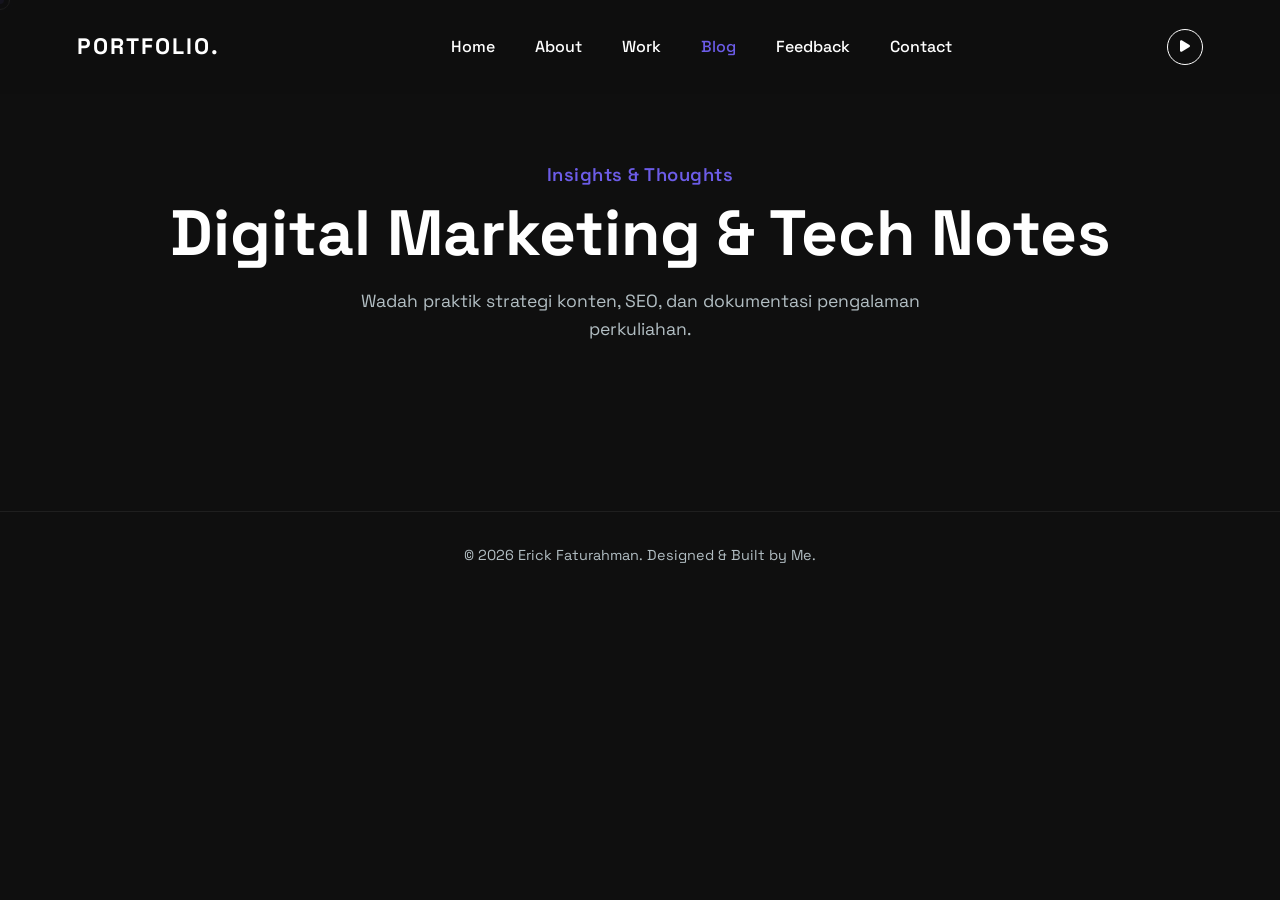
==== blog.html @ f40cd7dc "Add files via upload" ====
<!DOCTYPE html>
<html lang="id">
<head>
    <meta charset="UTF-8">
    <meta name="viewport" content="width=device-width, initial-scale=1.0">
    
    <!-- SEO & Digital Marketing Meta Tags -->
    <meta name="description" content="Catatan, opini, dan studi kasus digital marketing, UI/UX, serta web development oleh Erick Faturahman.">
    <meta name="keywords" content="Digital Marketing, UI UX, Web Development, SEO, Content Strategy, Erick Faturahman">
    <meta property="og:title" content="Blog & Insights - Erick Faturahman">
    <meta property="og:description" content="Eksplorasi strategi pemasaran digital, teknologi web, dan perancangan produk digital.">
    <meta property="og:image" content="erik.jpeg">
    <meta property="og:url" content="https://www.erickfaturahman.tech/blog.html">
    
    <title>Blog & Insights - Erick Faturahman</title>
    <link rel="stylesheet" href="style.css">
    <link href="https://fonts.googleapis.com/css2?family=Space+Grotesk:wght@300;400;500;600;700&display=swap" rel="stylesheet">
    <link rel="stylesheet" href="https://cdnjs.cloudflare.com/ajax/libs/font-awesome/6.0.0/css/all.min.css">

    <!-- CSS Isolasi Tombol Aksi & Modal PIN -->
    <style>
        .blog-card-bottom {
            display: flex;
            align-items: center;
            justify-content: space-between;
            border-top: 1px solid rgba(255, 255, 255, 0.08);
            padding-top: 1rem;
            margin-top: auto;
            width: 100%;
        }

        .blog-card-date {
            font-size: 0.82rem;
            color: var(--light-grey);
            line-height: 1;
        }

        .blog-actions-wrap {
            display: flex;
            align-items: center;
            gap: 0.5rem;
        }

        .service-card .blog-actions-wrap .card-comment-btn,
        .service-card .blog-actions-wrap .card-share-btn,
        .service-card .blog-actions-wrap .card-edit-btn,
        .service-card .blog-actions-wrap .card-delete-btn {
            all: unset;
            box-sizing: border-box;
            display: inline-flex;
            align-items: center;
            justify-content: center;
            background: rgba(255, 255, 255, 0.04);
            border: 1px solid rgba(255, 255, 255, 0.1);
            color: var(--light-grey);
            cursor: pointer;
            transition: all 0.25s ease;
            user-select: none;
        }

        .service-card .blog-actions-wrap .card-comment-btn {
            height: 32px;
            padding: 0 0.75rem;
            border-radius: 20px;
            gap: 0.4rem;
            font-size: 0.8rem;
            font-weight: 500;
        }

        .service-card .blog-actions-wrap .card-comment-btn i {
            font-size: 0.85rem !important;
            color: var(--accent-color) !important;
            margin-bottom: 0 !important;
            line-height: 1 !important;
        }

        .service-card .blog-actions-wrap .card-share-btn,
        .service-card .blog-actions-wrap .card-edit-btn,
        .service-card .blog-actions-wrap .card-delete-btn {
            width: 32px;
            height: 32px;
            border-radius: 50%;
        }

        .service-card .blog-actions-wrap .card-share-btn i,
        .service-card .blog-actions-wrap .card-edit-btn i,
        .service-card .blog-actions-wrap .card-delete-btn i {
            font-size: 0.8rem !important;
            margin-bottom: 0 !important;
            line-height: 1 !important;
        }

        .service-card .blog-actions-wrap .card-edit-btn:hover {
            background: #f1c40f;
            border-color: #f1c40f;
            color: #000;
            transform: translateY(-2px);
        }

        .service-card .blog-actions-wrap .card-delete-btn:hover {
            background: #ff4757;
            border-color: #ff4757;
            color: #fff;
            transform: translateY(-2px);
        }

        .service-card .blog-actions-wrap .card-comment-btn:hover,
        .service-card .blog-actions-wrap .card-share-btn:hover {
            background: var(--accent-color);
            border-color: var(--accent-color);
            color: #ffffff;
            transform: translateY(-2px);
        }

        .service-card .blog-actions-wrap .card-comment-btn:hover i,
        .service-card .blog-actions-wrap .card-share-btn:hover i {
            color: #ffffff !important;
        }

        /* Modal PIN */
        .pin-modal-content {
            max-width: 400px;
            text-align: center;
            background: #161616;
            border: 1px solid rgba(108, 92, 231, 0.4);
            border-radius: 18px;
            padding: 2.2rem 2rem;
            box-shadow: 0 20px 40px rgba(0, 0, 0, 0.7);
        }

        .pin-input {
            width: 100%;
            padding: 0.85rem 1rem;
            text-align: center;
            font-size: 1.25rem;
            letter-spacing: 6px;
            background: rgba(255, 255, 255, 0.05);
            border: 1px solid rgba(255, 255, 255, 0.15);
            border-radius: 12px;
            color: var(--text-color);
            margin: 1.2rem 0;
            outline: none;
            transition: all 0.3s ease;
        }

        .pin-input:focus {
            border-color: var(--accent-color);
            box-shadow: 0 0 15px rgba(108, 92, 231, 0.3);
            background: rgba(255, 255, 255, 0.08);
        }

        .pin-error-msg {
            color: #ff4757;
            font-size: 0.85rem;
            margin-top: 0.5rem;
            display: none;
        }
    </style>
</head>
<body>
    <div class="cursor"></div>
    <div class="cursor2"></div>

    <!-- Navigasi -->
    <nav class="navbar">
        <div class="logo"><a href="index.html" style="text-decoration: none; color: var(--text-color);">PORTFOLIO.</a></div>
        <ul class="nav-links">
            <li><a href="index.html#home">Home</a></li>
            <li><a href="index.html#about">About</a></li>
            <li><a href="index.html#portfolio">Work</a></li>
            <li><a href="blog.html" style="color: var(--accent-color);">Blog</a></li>
            <li><a href="index.html#testimonials">Feedback</a></li>
            <li><a href="index.html#contact">Contact</a></li>
        </ul>
        
        <div class="music-control">
            <button id="music-btn" class="music-btn" aria-label="Toggle Music">
                <i class="fas fa-play"></i>
            </button>
            <audio id="bg-music" loop>
                <source src="musek.mp3" type="audio/mp3">
            </audio>
        </div>

        <div class="burger">
            <div class="line1"></div>
            <div class="line2"></div>
            <div class="line3"></div>
        </div>
    </nav>

    <!-- Header Section -->
    <section class="blog-hero" style="padding: 10rem 8% 2rem; text-align: center;">
        <div class="container">
            <p class="greeting" style="margin-bottom: 0.5rem;">Insights & Thoughts</p>
            <h1 class="headline" style="font-size: clamp(2.5rem, 5vw, 4rem); margin-bottom: 1rem;">Digital Marketing & Tech Notes</h1>
            <p class="sub-headline" style="margin: 0 auto; max-width: 600px;">Wadah praktik strategi konten, SEO, dan dokumentasi pengalaman perkuliahan.</p>
        </div>
    </section>

    <!-- Blog Posts Grid -->
    <section class="blog-section" style="padding: 2.5rem 8% 6rem;">
        <div class="container">
            <div class="gallery" id="blog-grid" style="grid-template-columns: repeat(auto-fit, minmax(320px, 1fr));">
                <!-- Artikel dimuat via Firebase di sini -->
            </div>

            <!-- Panel Aksi Tersembunyi (Hanya muncul saat status admin aktif) -->
            <div id="admin-actions-container" style="display: none; margin-top: 4.5rem; text-align: center;">
                <!-- Tombol aksi dimuat secara dinamis via JS -->
            </div>
        </div>
    </section>

    <!-- Modal PIN Verifikasi -->
    <div id="pin-modal" class="modal">
        <div class="modal-content pin-modal-content">
            <span class="close-modal" id="close-pin">&times;</span>
            <div style="width: 44px; height: 44px; border-radius: 50%; background: rgba(108, 92, 231, 0.15); display: inline-flex; align-items: center; justify-content: center; margin-bottom: 0.8rem;">
                <i class="fas fa-key" style="color: var(--accent-color); font-size: 1.1rem;"></i>
            </div>
            <h2 style="font-size: 1.3rem; color: var(--text-color); margin-bottom: 0.3rem;">Akses Pengelola</h2>
            <p style="color: var(--light-grey); font-size: 0.85rem;">Masukkan PIN untuk membuka kontrol penerbitan artikel.</p>
            
            <form id="pin-form">
                <input type="password" id="pin-input" class="pin-input" placeholder="••••" maxlength="12" required autofocus>
                <p id="pin-error" class="pin-error-msg">PIN salah. Coba lagi!</p>
                <button type="submit" class="btn-primary" style="width: 100%; cursor: pointer; padding: 0.75rem; font-size: 0.88rem;">Buka Akses</button>
            </form>
        </div>
    </div>

    <!-- Modal Form Tulis / Edit Artikel -->
    <div id="write-modal" class="modal">
        <div class="modal-content" style="max-width: 700px;">
            <span class="close-modal" id="close-write">&times;</span>
            <h2 id="modal-form-title" style="margin-bottom: 1.5rem; font-size: 1.8rem; color: var(--text-color);">Tulis Pengalaman / Tugas Baru</h2>
            
            <form id="post-form">
                <input type="hidden" id="edit-doc-id" value="">

                <div class="input-group">
                    <input type="text" id="post-title" required>
                    <label>Judul Artikel</label>
                </div>
                
                <div class="input-group">
                    <input type="text" id="post-category" placeholder=" " required>
                    <label>Kategori (Contoh: DIGITAL MARKETING / FIELD EXPERIENCES)</label>
                </div>

                <div class="input-group">
                    <input type="text" id="post-read" placeholder=" " value="4 min read" required>
                    <label>Estimasi Baca (Contoh: 3 min read)</label>
                </div>

                <div style="margin-bottom: 1.8rem; text-align: left;">
                    <label style="display: block; font-size: 0.85rem; color: var(--light-grey); margin-bottom: 0.5rem;">Upload Foto Pendukung (Biarkan kosong jika tidak ingin mengubah):</label>
                    <input type="file" id="post-image" accept="image/*" style="color: var(--light-grey); font-size: 0.9rem;">
                </div>

                <div class="input-group">
                    <textarea id="post-content" style="height: 180px;" required></textarea>
                    <label>Isi Cerita / Pengalaman / Laporan Tugas</label>
                </div>

                <button type="submit" id="post-submit-btn" class="btn-primary" style="width: 100%; cursor: pointer;">Terbitkan Artikel ke Cloud</button>
            </form>
        </div>
    </div>

    <!-- Modal Baca Artikel -->
    <div id="read-modal" class="modal">
        <div class="modal-content" style="max-width: 780px;">
            <span class="close-modal" id="close-read">&times;</span>
            <div style="display: flex; gap: 1rem; align-items: center; margin-bottom: 1rem; flex-wrap: wrap;">
                <span class="modal-tags" id="read-category" style="margin-bottom: 0;">KATEGORI</span>
                <span id="read-meta" style="font-size: 0.85rem; color: var(--light-grey);">Waktu</span>
            </div>
            <h1 id="read-title" style="font-size: clamp(1.8rem, 3.5vw, 2.3rem); line-height: 1.3; margin-bottom: 1.5rem; word-break: break-word;">Judul Artikel</h1>
            
            <div id="read-img-wrapper" style="width: 100%; max-height: 400px; overflow: hidden; border-radius: 12px; margin-bottom: 1.5rem; display: none;">
                <img id="read-image" src="" alt="Foto Artikel" style="width: 100%; height: 100%; object-fit: cover; display: block;">
            </div>

            <div class="modal-body" id="read-content" style="border-top: 1px solid rgba(255,255,255,0.1); padding-top: 1.5rem; white-space: pre-line; word-break: break-word; overflow-wrap: anywhere;">
                <!-- Konten teks artikel -->
            </div>

            <!-- Social Share Buttons -->
            <div style="margin-top: 3rem; padding-top: 1.5rem; border-top: 1px solid rgba(255,255,255,0.1); display: flex; align-items: center; justify-content: space-between; flex-wrap: wrap; gap: 1rem;">
                <span style="font-size: 0.95rem; font-weight: 600; color: var(--text-color);"><i class="fas fa-share-nodes" style="color: var(--accent-color); margin-right: 0.5rem;"></i> Bagikan Artikel:</span>
                <div style="display: flex; gap: 0.8rem;">
                    <button id="share-wa" class="skill-tag" style="background: none; text-decoration: none; display: inline-flex; align-items: center; gap: 0.4rem; color: #25D366; border-color: rgba(37, 211, 102, 0.4); cursor: pointer;">
                        <i class="fab fa-whatsapp"></i> WhatsApp
                    </button>
                    <button id="share-linkedin" class="skill-tag" style="background: none; text-decoration: none; display: inline-flex; align-items: center; gap: 0.4rem; color: #0A66C2; border-color: rgba(10, 102, 194, 0.4); cursor: pointer;">
                        <i class="fab fa-linkedin"></i> LinkedIn
                    </button>
                    <button id="share-twitter" class="skill-tag" style="background: none; text-decoration: none; display: inline-flex; align-items: center; gap: 0.4rem; color: #1DA1F2; border-color: rgba(29, 161, 242, 0.4); cursor: pointer;">
                        <i class="fab fa-x-twitter"></i> X
                    </button>
                </div>
            </div>

            <!-- Komentar Pembaca -->
            <div id="comments-section" style="margin-top: 3rem; padding-top: 2rem; border-top: 1px solid rgba(255,255,255,0.1);">
                <h3 style="font-size: 1.3rem; margin-bottom: 1.5rem; color: var(--text-color);">
                    <i class="fas fa-comments" style="color: var(--accent-color); margin-right: 0.5rem;"></i> Diskusi & Komentar
                </h3>

                <form id="comment-form" style="background: rgba(255,255,255,0.02); padding: 1.5rem; border-radius: 14px; border: 1px solid rgba(255,255,255,0.06); margin-bottom: 2rem;">
                    <div class="input-group" style="margin-bottom: 1.2rem;">
                        <input type="text" id="comment-author" required>
                        <label>Nama Anda</label>
                    </div>
                    <div class="input-group" style="margin-bottom: 1.2rem;">
                        <textarea id="comment-text" style="height: 70px;" required></textarea>
                        <label>Tulis tanggapan atau komentar...</label>
                    </div>
                    <button type="submit" class="btn-primary" style="padding: 0.6rem 1.8rem; font-size: 0.85rem; cursor: pointer;">Kirim Komentar</button>
                </form>

                <div id="comments-list" style="display: flex; flex-direction: column; gap: 1rem;">
                    <p style="color: var(--light-grey); font-size: 0.85rem;">Memuat tanggapan...</p>
                </div>
            </div>
        </div>
    </div>

    <footer>
        <p style="user-select: none; cursor: default;">&copy; 2026 Erick Faturahman. Designed & Built by Me.</p>
    </footer>

    <script src="script.js"></script>

    <!-- FIREBASE INLINE SCRIPT WITH EASTER EGG AUTH -->
    <script type="module">
        import { initializeApp } from "https://www.gstatic.com/firebasejs/10.12.0/firebase-app.js";
        import { getFirestore, collection, addDoc, doc, updateDoc, deleteDoc, getDocs, query, orderBy, onSnapshot } from "https://www.gstatic.com/firebasejs/10.12.0/firebase-firestore.js";

        // PIN RAHASIA ADMIN
        const ADMIN_PIN = "erick2026";
        let isAdminLoggedIn = false;
        let currentPostExistingImage = "";

        const firebaseConfig = {
            apiKey: "AIzaSyCz0jZPPYF1-Vqr4_9C84IM_xKAb1C9-Ww",
            authDomain: "erickporto.firebaseapp.com",
            projectId: "erickporto",
            storageBucket: "erickporto.firebasestorage.app",
            messagingSenderId: "727873946737",
            appId: "1:727873946737:web:1ccd7d64c1ebd2c3ae87d0",
            measurementId: "G-147H98JMNP"
        };

        const app = initializeApp(firebaseConfig);
        const db = getFirestore(app);
        const postsRef = collection(db, "posts");

        let activePostId = null;
        let unsubscribeComments = null;

        function getShareableUrl() {
            if (window.location.protocol === 'file:' || !window.location.origin || window.location.origin === "null") {
                return "https://www.erickfaturahman.tech/blog.html";
            }
            return window.location.origin + window.location.pathname;
        }

        // Render Tombol Admin di Bawah saat Sesi Terbuka
        function renderAdminFooterUI() {
            const container = document.getElementById("admin-actions-container");

            if (isAdminLoggedIn) {
                container.style.display = "block";
                container.innerHTML = `
                    <div style="padding: 1.2rem 1.8rem; background: rgba(255,255,255,0.02); border-radius: 16px; border: 1px dashed rgba(108,92,231,0.4); display: inline-flex; gap: 1rem; align-items: center; flex-wrap: wrap; justify-content: center;">
                        <span style="color: #2ed573; font-size: 0.85rem; font-weight: 600;"><i class="fas fa-check-circle"></i> Sesi Penulis Terbuka</span>
                        <button id="open-write-modal" class="btn-primary" style="font-size: 0.82rem; padding: 0.5rem 1.4rem; border-radius: 50px; cursor: pointer;">
                            <i class="fas fa-pen"></i> Tulis Cerita Baru
                        </button>
                        <button id="logout-admin" class="btn-secondary" style="font-size: 0.82rem; padding: 0.5rem 1.4rem; border-radius: 50px; cursor: pointer;">
                            Kunci Sesi
                        </button>
                    </div>
                `;

                document.getElementById("open-write-modal").onclick = () => openCreatePostModal();
                document.getElementById("logout-admin").onclick = () => {
                    isAdminLoggedIn = false;
                    renderAdminFooterUI();
                    fetchAndRenderPosts();
                };
            } else {
                container.style.display = "none";
                container.innerHTML = "";
            }
        }

        // Fetch & Render Semua Artikel
        async function fetchAndRenderPosts() {
            const grid = document.getElementById("blog-grid");
            if (!grid) return;

            grid.innerHTML = `<p style="color: var(--light-grey); text-align: center; grid-column: 1/-1;">Menghubungkan ke cloud database...</p>`;

            try {
                const q = query(postsRef, orderBy("timestamp", "desc"));
                const querySnapshot = await getDocs(q);

                grid.innerHTML = "";

                if (querySnapshot.empty) {
                    grid.innerHTML = `<p style="color: var(--light-grey); text-align: center; grid-column: 1/-1;">Belum ada artikel yang diterbitkan.</p>`;
                    return;
                }

                for (const docSnap of querySnapshot.docs) {
                    const post = docSnap.data();
                    const postId = docSnap.id;

                    const commentsSnap = await getDocs(collection(db, "posts", postId, "comments"));
                    const commentCount = commentsSnap.size;

                    const card = document.createElement("article");
                    card.className = "service-card";
                    card.style.cssText = "display: flex; flex-direction: column; justify-content: space-between; border-radius: 18px; padding: 2rem; cursor: pointer; overflow: hidden; word-break: break-word;";

                    const imgThumb = post.image ? `<div style="width: 100%; height: 180px; border-radius: 12px; overflow: hidden; margin-bottom: 1.5rem; position: relative; z-index: 1;"><img src="${post.image}" style="width: 100%; height: 100%; object-fit: cover; display: block;"></div>` : "";

                    // Tombol Edit dan Hapus hanya tampil jika admin aktif
                    const adminButtons = isAdminLoggedIn ? `
                        <button class="card-edit-btn" title="Edit Artikel" type="button">
                            <i class="fas fa-pen"></i>
                        </button>
                        <button class="card-delete-btn" title="Hapus Artikel" type="button">
                            <i class="fas fa-trash"></i>
                        </button>
                    ` : '';

                    card.innerHTML = `
                        <div class="card-main-content" style="width: 100%; overflow: hidden;">
                            ${imgThumb}
                            <div style="display: flex; justify-content: space-between; align-items: center; margin-bottom: 1rem; gap: 0.5rem; flex-wrap: wrap;">
                                <span class="modal-tags" style="margin-bottom: 0; font-size: 0.75rem; white-space: nowrap; overflow: hidden; text-overflow: ellipsis; max-width: 65%;">${post.category}</span>
                                <span style="font-size: 0.8rem; color: var(--light-grey); white-space: nowrap;">${post.readTime}</span>
                            </div>
                            <h2 style="font-size: 1.3rem; margin-bottom: 0.8rem; line-height: 1.4; word-break: break-word;">${post.title}</h2>
                            <p style="color: var(--light-grey); font-size: 0.9rem; line-height: 1.6; margin-bottom: 1.5rem; word-break: break-word; overflow-wrap: anywhere;">${post.content.substring(0, 110)}...</p>
                        </div>

                        <div class="blog-card-bottom">
                            <span class="blog-card-date">${post.date}</span>
                            
                            <div class="blog-actions-wrap">
                                <button class="card-comment-btn" type="button" title="Lihat Komentar">
                                    <i class="far fa-comment-dots"></i>
                                    <span>${commentCount}</span>
                                </button>
                                
                                <button class="card-share-btn" type="button" title="Salin Tautan Artikel">
                                    <i class="fas fa-link"></i>
                                </button>

                                ${adminButtons}
                            </div>
                        </div>
                    `;

                    card.querySelector(".card-main-content").addEventListener("click", () => openReadModal(post, postId, false));

                    card.querySelector(".card-comment-btn").addEventListener("click", (e) => {
                        e.stopPropagation();
                        openReadModal(post, postId, true);
                    });

                    card.querySelector(".card-share-btn").addEventListener("click", (e) => {
                        e.stopPropagation();
                        const fullUrl = getShareableUrl();
                        navigator.clipboard.writeText(fullUrl).then(() => {
                            if (typeof showToast === 'function') {
                                showToast('Tautan artikel berhasil disalin!', 'success');
                            } else {
                                alert('Tautan artikel berhasil disalin!');
                            }
                        }).catch(() => {
                            alert('Gagal menyalin tautan.');
                        });
                    });

                    if (isAdminLoggedIn) {
                        const editBtn = card.querySelector(".card-edit-btn");
                        const deleteBtn = card.querySelector(".card-delete-btn");

                        editBtn.addEventListener("click", (e) => {
                            e.stopPropagation();
                            openEditPostModal(post, postId);
                        });

                        deleteBtn.addEventListener("click", async (e) => {
                            e.stopPropagation();
                            if (confirm(`Yakin ingin menghapus artikel "${post.title}"? Dokumen akan terhapus permanen dari Firestore.`)) {
                                try {
                                    await deleteDoc(doc(db, "posts", postId));
                                    fetchAndRenderPosts();
                                } catch (err) {
                                    alert("Gagal menghapus: " + err.message);
                                }
                            }
                        });
                    }

                    grid.appendChild(card);
                }
            } catch (err) {
                console.error("Gagal memuat artikel dari Firebase:", err);
                grid.innerHTML = `<p style="color: #ff4757; text-align: center; grid-column: 1/-1;">Gagal terhubung ke database cloud.</p>`;
            }
        }

        // Buka Modal Edit
        function openEditPostModal(post, docId) {
            document.getElementById("modal-form-title").innerText = "Edit Artikel";
            document.getElementById("post-submit-btn").innerText = "Simpan Perubahan";
            document.getElementById("edit-doc-id").value = docId;
            document.getElementById("post-title").value = post.title;
            document.getElementById("post-category").value = post.category;
            document.getElementById("post-read").value = post.readTime;
            document.getElementById("post-content").value = post.content;
            document.getElementById("post-image").value = "";
            currentPostExistingImage = post.image || "";

            document.querySelectorAll("#write-modal .input-group input, #write-modal .input-group textarea").forEach(input => {
                if (input.value !== "") input.classList.add("has-content");
            });

            writeModal.style.display = "block";
            setTimeout(() => writeModal.classList.add("show"), 10);
            document.body.style.overflow = "hidden";
        }

        // Buka Modal Buat Baru
        function openCreatePostModal() {
            document.getElementById("modal-form-title").innerText = "Tulis Pengalaman / Tugas Baru";
            document.getElementById("post-submit-btn").innerText = "Terbitkan Artikel ke Cloud";
            document.getElementById("edit-doc-id").value = "";
            postForm.reset();
            currentPostExistingImage = "";

            document.querySelectorAll("#write-modal .input-group input, #write-modal .input-group textarea").forEach(input => {
                input.classList.remove("has-content");
            });

            document.getElementById("post-read").value = "4 min read";

            writeModal.style.display = "block";
            setTimeout(() => writeModal.classList.add("show"), 10);
            document.body.style.overflow = "hidden";
        }

        // Buka Modal Baca
        function openReadModal(post, postId, scrollToComments = false) {
            activePostId = postId;
            document.getElementById("read-title").innerText = post.title;
            document.getElementById("read-category").innerText = post.category;
            document.getElementById("read-meta").innerText = `${post.date} • ${post.readTime}`;
            document.getElementById("read-content").innerText = post.content;

            const imgWrap = document.getElementById("read-img-wrapper");
            const imgTag = document.getElementById("read-image");
            if (post.image) {
                imgTag.src = post.image;
                imgWrap.style.display = "block";
            } else {
                imgWrap.style.display = "none";
            }

            const shareUrl = getShareableUrl();
            const shareTitle = `Baca artikel "${post.title}" oleh Erick Faturahman`;

            document.getElementById("share-wa").onclick = () => {
                window.open(`https://api.whatsapp.com/send?text=${encodeURIComponent(shareTitle + " " + shareUrl)}`, '_blank');
            };

            document.getElementById("share-linkedin").onclick = () => {
                window.open(`https://www.linkedin.com/sharing/share-offsite/?url=${encodeURIComponent(shareUrl)}`, '_blank');
            };

            document.getElementById("share-twitter").onclick = () => {
                window.open(`https://twitter.com/intent/tweet?text=${encodeURIComponent(shareTitle)}&url=${encodeURIComponent(shareUrl)}`, '_blank');
            };

            if (unsubscribeComments) unsubscribeComments();

            const commentsRef = collection(db, "posts", postId, "comments");
            const qComments = query(commentsRef, orderBy("timestamp", "asc"));

            unsubscribeComments = onSnapshot(qComments, (snapshot) => {
                const list = document.getElementById("comments-list");
                list.innerHTML = "";

                if (snapshot.empty) {
                    list.innerHTML = `<p style="color: var(--light-grey); font-size: 0.85rem; font-style: italic;">Belum ada tanggapan. Jadilah yang pertama berkomentar!</p>`;
                    return;
                }

                snapshot.forEach((doc) => {
                    const c = doc.data();
                    const item = document.createElement("div");
                    item.style.cssText = "background: rgba(255,255,255,0.03); border: 1px solid rgba(255,255,255,0.06); padding: 1rem 1.2rem; border-radius: 12px;";
                    item.innerHTML = `
                        <div style="display: flex; justify-content: space-between; align-items: center; margin-bottom: 0.4rem;">
                            <span style="font-weight: 600; font-size: 0.9rem; color: var(--text-color);"><i class="fas fa-circle-user" style="color: var(--accent-color); margin-right: 0.4rem;"></i> ${c.author}</span>
                            <span style="font-size: 0.75rem; color: var(--light-grey);">${c.timeString}</span>
                        </div>
                        <p style="color: var(--light-grey); font-size: 0.88rem; line-height: 1.5; word-break: break-word;">${c.text}</p>
                    `;
                    list.appendChild(item);
                });
            });

            const readModal = document.getElementById("read-modal");
            readModal.style.display = "block";
            setTimeout(() => {
                readModal.classList.add("show");
                if (scrollToComments) {
                    const commentSec = document.getElementById("comments-section");
                    if (commentSec) {
                        commentSec.scrollIntoView({ behavior: 'smooth' });
                    }
                }
            }, 50);
            document.body.style.overflow = "hidden";
        }

        // Komentar
        const commentForm = document.getElementById("comment-form");
        if (commentForm) {
            commentForm.addEventListener("submit", async function(e) {
                e.preventDefault();
                if (!activePostId) return;

                const authorInput = document.getElementById("comment-author");
                const textInput = document.getElementById("comment-text");
                const submitBtn = this.querySelector("button[type='submit']");

                submitBtn.disabled = true;
                submitBtn.innerText = "Mengirim...";

                const now = new Date();
                const timeString = `${now.getDate()} ${now.toLocaleString('id-ID', { month: 'short' })} ${now.getFullYear()}, ${now.getHours().toString().padStart(2, '0')}:${now.getMinutes().toString().padStart(2, '0')}`;

                try {
                    const commentsRef = collection(db, "posts", activePostId, "comments");
                    await addDoc(commentsRef, {
                        author: authorInput.value.trim(),
                        text: textInput.value.trim(),
                        timestamp: Date.now(),
                        timeString: timeString
                    });

                    textInput.value = "";
                    textInput.classList.remove("has-content");
                } catch (error) {
                    console.error("Gagal kirim komentar:", error);
                    alert("Gagal mengirim tanggapan.");
                } finally {
                    submitBtn.disabled = false;
                    submitBtn.innerText = "Kirim Komentar";
                }
            });
        }

        // Modal Controls & Easter Egg Triggers
        const pinModal = document.getElementById("pin-modal");
        const closePinBtn = document.getElementById("close-pin");
        const pinForm = document.getElementById("pin-form");
        const pinInput = document.getElementById("pin-input");
        const pinError = document.getElementById("pin-error");

        const writeModal = document.getElementById("write-modal");
        const closeWriteBtn = document.getElementById("close-write");
        const closeReadBtn = document.getElementById("close-read");
        const postForm = document.getElementById("post-form");

        function openPinModalHandler() {
            pinInput.value = "";
            pinError.style.display = "none";
            pinModal.style.display = "block";
            setTimeout(() => {
                pinModal.classList.add("show");
                pinInput.focus();
            }, 10);
            document.body.style.overflow = "hidden";
        }

        // Trigger Rahasia 1: Dobel-klik logo PORTFOLIO. di navbar
        const logoElement = document.querySelector(".navbar .logo");
        if (logoElement) {
            logoElement.addEventListener("dblclick", (e) => {
                e.preventDefault();
                openPinModalHandler();
            });
        }

        // Trigger Rahasia 2: Klik 3x cepat pada teks copyright footer
        const footerText = document.querySelector("footer p");
        let footerClicks = 0;
        let footerTimer = null;
        if (footerText) {
            footerText.addEventListener("click", () => {
                footerClicks++;
                clearTimeout(footerTimer);
                if (footerClicks >= 3) {
                    footerClicks = 0;
                    openPinModalHandler();
                } else {
                    footerTimer = setTimeout(() => { footerClicks = 0; }, 600);
                }
            });
        }

        // Validasi PIN Form
        if (pinForm) {
            pinForm.addEventListener("submit", (e) => {
                e.preventDefault();
                if (pinInput.value === ADMIN_PIN) {
                    isAdminLoggedIn = true;
                    closeModal(pinModal);
                    renderAdminFooterUI();
                    fetchAndRenderPosts();
                } else {
                    pinError.style.display = "block";
                    pinInput.value = "";
                    pinInput.focus();
                }
            });
        }

        function closeReaderModal() {
            if (unsubscribeComments) unsubscribeComments();
            closeModal(document.getElementById("read-modal"));
        }

        if (closePinBtn) closePinBtn.onclick = () => closeModal(pinModal);
        if (closeWriteBtn) closeWriteBtn.onclick = () => closeModal(writeModal);
        if (closeReadBtn) closeReadBtn.onclick = closeReaderModal;

        window.addEventListener("click", (e) => {
            if (e.target === pinModal) closeModal(pinModal);
            if (e.target === writeModal) closeModal(writeModal);
            if (e.target === document.getElementById("read-modal")) closeReaderModal();
        });

        function closeModal(targetModal) {
            if (!targetModal) return;
            targetModal.classList.remove("show");
            setTimeout(() => {
                targetModal.style.display = "none";
                document.body.style.overflow = "auto";
            }, 300);
        }

        function compressImage(file, maxWidth = 800, quality = 0.7) {
            return new Promise((resolve) => {
                const reader = new FileReader();
                reader.readAsDataURL(file);
                reader.onload = (event) => {
                    const img = new Image();
                    img.src = event.target.result;
                    img.onload = () => {
                        const canvas = document.createElement('canvas');
                        let width = img.width;
                        let height = img.height;

                        if (width > maxWidth) {
                            height = Math.round((height * maxWidth) / width);
                            width = maxWidth;
                        }

                        canvas.width = width;
                        canvas.height = height;
                        const ctx = canvas.getContext('2d');
                        ctx.drawImage(img, 0, 0, width, height);

                        resolve(canvas.toDataURL('image/jpeg', quality));
                    };
                };
            });
        }

        // Submit Form (Tambah / Edit)
        if (postForm) {
            postForm.addEventListener("submit", async function(e) {
                e.preventDefault();

                if (!isAdminLoggedIn) {
                    alert("Aksi ditolak! Silakan verifikasi PIN Admin.");
                    return;
                }

                const submitBtn = document.getElementById("post-submit-btn");
                const originalBtnText = submitBtn.innerText;
                submitBtn.innerText = "Menyimpan ke Cloud...";
                submitBtn.disabled = true;

                const editDocId = document.getElementById("edit-doc-id").value;
                const title = document.getElementById("post-title").value;
                const category = document.getElementById("post-category").value.toUpperCase();
                const readTime = document.getElementById("post-read").value;
                const content = document.getElementById("post-content").value;
                const fileInput = document.getElementById("post-image");

                try {
                    let base64Img = currentPostExistingImage;
                    if (fileInput.files && fileInput.files[0]) {
                        base64Img = await compressImage(fileInput.files[0]);
                    }

                    if (editDocId) {
                        await updateDoc(doc(db, "posts", editDocId), {
                            title: title,
                            category: category,
                            readTime: readTime,
                            content: content,
                            image: base64Img
                        });
                    } else {
                        const now = new Date();
                        const monthNames = ["Januari", "Februari", "Maret", "April", "Mei", "Juni", "Juli", "Agustus", "September", "Oktober", "November", "Desember"];
                        const dateStr = `${monthNames[now.getMonth()]} ${now.getFullYear()}`;

                        await addDoc(postsRef, {
                            title: title,
                            category: category,
                            readTime: readTime,
                            date: dateStr,
                            content: content,
                            image: base64Img,
                            timestamp: Date.now()
                        });
                    }

                    postForm.reset();
                    closeModal(writeModal);
                    fetchAndRenderPosts();
                } catch (error) {
                    console.error("Gagal simpan ke Firestore:", error);
                    alert("Gagal memproses artikel: " + error.message);
                } finally {
                    submitBtn.innerText = originalBtnText;
                    submitBtn.disabled = false;
                }
            });
        }

        renderAdminFooterUI();
        fetchAndRenderPosts();
    </script>
</body>
</html>
---- style.css ----
/* Reset & Basic Styles */
* {
    margin: 0;
    padding: 0;
    box-sizing: border-box;
    font-family: 'Space Grotesk', sans-serif;
}

:root {
    --bg-color: #0f0f0f;
    --text-color: #ffffff;
    --accent-color: #6c5ce7;
    --secondary-accent: #00cec9;
    --grey: #2d3436;
    --light-grey: #b2bec3;
}

body {
    background-color: var(--bg-color);
    color: var(--text-color);
    overflow-x: hidden;
    line-height: 1.6;
}

/* Custom Scrollbar */
::-webkit-scrollbar {
    width: 8px;
}
::-webkit-scrollbar-track {
    background: var(--bg-color);
}
::-webkit-scrollbar-thumb {
    background: var(--accent-color);
    border-radius: 4px;
}

/* Custom Cursor */
.cursor {
    width: 20px;
    height: 20px;
    border: 1px solid var(--text-color);
    border-radius: 50%;
    position: fixed;
    pointer-events: none;
    z-index: 999;
    transition: all 0.1s ease;
    transform: translate(-50%, -50%);
}

.cursor2 {
    width: 8px;
    height: 8px;
    background-color: var(--accent-color);
    border-radius: 50%;
    position: fixed;
    pointer-events: none;
    z-index: 999;
    transition: all 0.15s ease;
    transform: translate(-50%, -50%);
}

/* Navbar */
.navbar {
    display: flex;
    justify-content: space-between;
    align-items: center;
    padding: 1.8rem 6%;
    position: fixed;
    top: 0;
    left: 0;
    width: 100%;
    background: rgba(15, 15, 15, 0.9);
    backdrop-filter: blur(12px);
    -webkit-backdrop-filter: blur(12px);
    z-index: 1000;
}

.logo {
    font-size: 1.4rem;
    font-weight: 700;
    letter-spacing: 2px;
}

.nav-links {
    display: flex;
    list-style: none;
}

.nav-links li {
    margin-left: 2.5rem;
}

/* Music Button */
.music-control {
    margin-left: 1.5rem;
    display: flex;
    align-items: center;
}

.music-btn {
    background: transparent;
    border: 1px solid var(--text-color);
    color: var(--text-color);
    width: 36px;
    height: 36px;
    border-radius: 50%;
    cursor: pointer;
    display: flex;
    align-items: center;
    justify-content: center;
    transition: all 0.3s ease;
}

.music-btn:hover {
    background: var(--accent-color);
    border-color: var(--accent-color);
    transform: scale(1.08);
}

.nav-links a {
    text-decoration: none;
    color: var(--text-color);
    font-weight: 500;
    position: relative;
    transition: color 0.3s;
}

.nav-links a::after {
    content: '';
    position: absolute;
    width: 0;
    height: 2px;
    bottom: -5px;
    left: 0;
    background-color: var(--accent-color);
    transition: width 0.3s;
}

.nav-links a:hover::after {
    width: 100%;
}

/* Burger Menu */
.burger {
    display: none;
    cursor: pointer;
}

.burger div {
    width: 25px;
    height: 2.5px;
    background-color: var(--text-color);
    margin: 5px;
    transition: all 0.3s ease;
}

/* Hero Section */
.hero {
    min-height: 100vh;
    display: flex;
    align-items: center;
    justify-content: space-between;
    padding: 7rem 8% 4rem;
    position: relative;
    overflow: hidden;
}

.hero-content {
    z-index: 2;
    max-width: 650px;
}

.greeting {
    font-size: 1.15rem;
    color: var(--accent-color);
    margin-bottom: 0.8rem;
    font-weight: 600;
    letter-spacing: 0.5px;
}

.headline {
    font-size: clamp(2.6rem, 5.5vw, 4.8rem);
    line-height: 1.15;
    margin-bottom: 1.8rem;
    word-break: break-word;
}

.outline-text {
    -webkit-text-stroke: 1.5px var(--text-color);
    color: transparent;
}

.highlight {
    color: var(--accent-color);
}

.sub-headline {
    font-size: 1.1rem;
    color: var(--light-grey);
    margin-bottom: 2.5rem;
    max-width: 520px;
}

.hero-buttons {
    display: flex;
    flex-wrap: wrap;
    gap: 1.2rem;
}

.btn-primary, .btn-secondary {
    padding: 0.9rem 2.2rem;
    font-size: 0.95rem;
    text-decoration: none;
    font-weight: 600;
    border-radius: 50px;
    transition: all 0.3s ease;
    display: inline-flex;
    align-items: center;
    justify-content: center;
    gap: 0.5rem;
    border: 2px solid var(--text-color);
}

.btn-primary {
    background-color: var(--text-color);
    color: var(--bg-color);
}

.btn-secondary {
    background-color: transparent;
    color: var(--text-color);
}

.btn-secondary:hover {
    background-color: rgba(255, 255, 255, 0.1);
    transform: translateY(-3px);
}

.btn-primary:hover {
    background-color: var(--accent-color);
    border-color: var(--accent-color);
    color: var(--text-color);
    transform: translateY(-3px);
}

.hero-visual {
    position: relative;
    width: 380px;
    height: 380px;
    display: flex;
    justify-content: center;
    align-items: center;
    flex-shrink: 0;
}

.circle {
    position: absolute;
    width: 100%;
    height: 100%;
    background: linear-gradient(45deg, var(--accent-color), var(--secondary-accent));
    border-radius: 50%;
    filter: blur(65px);
    opacity: 0.5;
    animation: float 6s ease-in-out infinite;
    z-index: 1;
}

.image-wrapper {
    width: 320px;
    height: 320px;
    border-radius: 30% 70% 70% 30% / 30% 30% 70% 70%;
    overflow: hidden;
    position: relative;
    border: 1px solid rgba(255, 255, 255, 0.15);
    animation: morph 8s ease-in-out infinite;
    box-shadow: 0 15px 35px rgba(0, 0, 0, 0.4);
    z-index: 2;
}

.profile-img {
    width: 100%;
    height: 100%;
    object-fit: cover;
    transition: transform 0.5s ease;
}

.image-wrapper:hover .profile-img {
    transform: scale(1.08);
}

@keyframes morph {
    0% { border-radius: 60% 40% 30% 70%/60% 30% 70% 40%; }
    50% { border-radius: 30% 60% 70% 40%/50% 60% 30% 60%; }
    100% { border-radius: 60% 40% 30% 70%/60% 30% 70% 40%; }
}

@keyframes float {
    0% { transform: translateY(0px) scale(1); }
    50% { transform: translateY(-15px) scale(1.05); }
    100% { transform: translateY(0px) scale(1); }
}

@keyframes spin {
    0% { transform: rotate(0deg); }
    100% { transform: rotate(360deg); }
}

/* Marquee Section */
.marquee-container {
    background: var(--accent-color);
    color: var(--text-color);
    padding: 0.9rem 0;
    overflow: hidden;
    white-space: nowrap;
    position: relative;
    transform: rotate(-1.5deg) scale(1.02);
    margin: 3.5rem 0;
    border-top: 1px solid rgba(255, 255, 255, 0.2);
    border-bottom: 1px solid rgba(255, 255, 255, 0.2);
}

.marquee-content {
    display: inline-block;
    animation: marquee 22s linear infinite;
    font-weight: 700;
    font-size: 1.25rem;
    letter-spacing: 2px;
}

.marquee-content span {
    margin: 0 1.5rem;
}

.dot {
    color: var(--bg-color);
}

@keyframes marquee {
    0% { transform: translateX(0); }
    100% { transform: translateX(-50%); }
}

/* Shared Section Layout */
.container {
    max-width: 1200px;
    margin: 0 auto;
    width: 100%;
}

.section-title h2 {
    font-size: clamp(2.2rem, 4vw, 3rem);
    margin-bottom: 0.8rem;
}

.section-title .line {
    width: 50px;
    height: 4px;
    background-color: var(--accent-color);
    margin-bottom: 2.5rem;
    border-radius: 2px;
}

/* Services Section */
.services {
    padding: 6rem 8%;
    background-color: var(--bg-color);
}

.services-grid {
    display: grid;
    grid-template-columns: repeat(auto-fit, minmax(280px, 1fr));
    gap: 2rem;
}

.service-card {
    background: rgba(45, 52, 54, 0.35);
    padding: 2.5rem 1.8rem;
    border-radius: 18px;
    border: 1px solid rgba(255, 255, 255, 0.06);
    transition: all 0.35s ease;
}

.service-card:hover {
    transform: translateY(-8px);
    border-color: var(--accent-color);
    box-shadow: 0 12px 25px -10px rgba(108, 92, 231, 0.25);
}

.service-card i {
    font-size: 2.2rem;
    color: var(--accent-color);
    margin-bottom: 1.2rem;
}

.service-card h3 {
    font-size: 1.35rem;
    margin-bottom: 0.8rem;
}

.service-card p {
    color: var(--light-grey);
    font-size: 0.95rem;
    line-height: 1.6;
}

/* About Section */
.about {
    padding: 6rem 8%;
    background-color: #141414;
}

.about-content {
    display: grid;
    grid-template-columns: 1.5fr 1fr;
    gap: 3.5rem;
}

.about-text p {
    font-size: 1.05rem;
    color: var(--light-grey);
    margin-bottom: 2rem;
    line-height: 1.8;
}

.skills {
    display: flex;
    flex-wrap: wrap;
    gap: 0.8rem;
}

.skill-tag {
    padding: 0.45rem 1.3rem;
    border: 1px solid var(--grey);
    border-radius: 50px;
    font-size: 0.85rem;
    transition: all 0.3s;
}

.skill-tag:hover {
    border-color: var(--accent-color);
    color: var(--accent-color);
}

.stats {
    display: grid;
    grid-template-columns: 1fr;
    gap: 1.8rem;
}

.stat-item h3 {
    font-size: 2.8rem;
    color: var(--accent-color);
    line-height: 1;
    margin-bottom: 0.3rem;
}

.stat-item p {
    font-size: 0.9rem;
    color: var(--light-grey);
}

/* Portfolio Section */
.portfolio {
    padding: 6rem 8%;
}

.filter-buttons {
    margin-bottom: 2.5rem;
    display: flex;
    gap: 1.5rem;
    flex-wrap: wrap;
}

.filter-btn {
    background: none;
    border: none;
    color: var(--light-grey);
    font-size: 1rem;
    cursor: pointer;
    padding-bottom: 0.4rem;
    transition: color 0.3s;
    font-family: 'Space Grotesk', sans-serif;
}

.filter-btn.active, .filter-btn:hover {
    color: var(--text-color);
    border-bottom: 2px solid var(--accent-color);
}

.gallery {
    display: grid;
    grid-template-columns: repeat(auto-fit, minmax(320px, 1fr));
    gap: 2rem;
}

.gallery-item {
    position: relative;
    border-radius: 16px;
    overflow: hidden;
    height: 340px;
    cursor: pointer;
    background-color: #1a1a1a;
    border: 1px solid rgba(255, 255, 255, 0.05);
}

.image-placeholder {
    width: 100%;
    height: 100%;
    position: relative;
    overflow: hidden;
}

.gallery-img-overlay {
    width: 100%;
    height: 100%;
    object-fit: cover;
    object-position: center;
    position: absolute;
    top: 0;
    left: 0;
    transition: transform 0.5s ease;
    z-index: 1;
}

.gallery-item:hover .gallery-img-overlay {
    transform: scale(1.08);
}

.gradient-1 { background: linear-gradient(135deg, #667eea 0%, #764ba2 100%); }
.gradient-2 { background: linear-gradient(135deg, #2af598 0%, #009efd 100%); }
.gradient-3 { background: linear-gradient(135deg, #ff9a9e 0%, #fecfef 100%); }
.gradient-4 { background: linear-gradient(135deg, #4facfe 0%, #00f2fe 100%); }

.overlay {
    position: absolute;
    bottom: -100%;
    left: 0;
    width: 100%;
    padding: 1.8rem;
    background: linear-gradient(transparent, rgba(0, 0, 0, 0.95));
    transition: bottom 0.35s ease;
    z-index: 2;
}

.gallery-item:hover .overlay {
    bottom: 0;
}

.overlay h3 {
    font-size: 1.35rem;
    margin-bottom: 0.3rem;
}

.overlay p {
    color: var(--accent-color);
    font-size: 0.85rem;
}

/* Testimonials Section */
.testimonials {
    padding: 6rem 8%;
    background-color: #141414;
}

.testimonial-grid {
    display: grid;
    grid-template-columns: repeat(auto-fit, minmax(280px, 1fr));
    gap: 2rem;
}

.testimonial-card {
    background: #0f0f0f;
    padding: 2.2rem;
    border-radius: 16px;
    position: relative;
    border: 1px solid rgba(255, 255, 255, 0.05);
}

.testimonial-card p {
    font-size: 1rem;
    color: var(--light-grey);
}

.client-info h4 {
    color: var(--text-color);
    font-size: 1.05rem;
    margin-bottom: 0.2rem;
}

.client-info span {
    color: var(--accent-color);
    font-size: 0.85rem;
}

/* Contact Section */
.contact {
    padding: 6rem 8%;
    background-color: #141414;
}

.contact-wrapper {
    display: grid;
    grid-template-columns: 1fr 1.2fr;
    gap: 4rem;
    align-items: flex-start;
}

.contact-info h2 {
    font-size: clamp(2.5rem, 4vw, 3.2rem);
    margin-bottom: 1.2rem;
    line-height: 1.2;
}

.contact-info p {
    color: var(--light-grey);
    font-size: 1rem;
}

.contact-details {
    margin-top: 2.5rem;
}

.detail {
    display: flex;
    align-items: center;
    margin-bottom: 1.2rem;
    font-size: 1rem;
    word-break: break-all;
}

.detail i {
    color: var(--accent-color);
    margin-right: 1.2rem;
    font-size: 1.15rem;
}

.socials {
    margin-top: 2.5rem;
    display: flex;
    gap: 1.2rem;
}

.socials a {
    color: var(--text-color);
    font-size: 1.4rem;
    transition: color 0.3s, transform 0.3s;
}

.socials a:hover {
    color: var(--accent-color);
    transform: translateY(-3px);
}

.contact-form {
    background: #0f0f0f;
    padding: 2.5rem;
    border-radius: 20px;
    border: 1px solid #292929;
}

.input-group {
    position: relative;
    margin-bottom: 1.8rem;
}

.input-group input, .input-group textarea, .input-group select {
    width: 100%;
    padding: 10px 0;
    font-size: 0.95rem;
    color: var(--text-color);
    background: transparent;
    border: none;
    border-bottom: 1px solid #333;
    outline: none;
    transition: border-bottom-color 0.3s;
}

.input-group select {
    cursor: pointer;
    appearance: none;
}

.input-group select option {
    background-color: var(--bg-color);
    color: var(--text-color);
    padding: 10px;
}

.select-icon {
    position: absolute;
    right: 0;
    top: 12px;
    pointer-events: none;
    color: var(--light-grey);
    font-size: 0.85rem;
}

.input-group textarea {
    height: 90px;
    resize: none;
}

.input-group label {
    position: absolute;
    top: 10px;
    left: 0;
    color: var(--light-grey);
    pointer-events: none;
    transition: 0.3s ease all;
}

.input-group input:focus ~ label,
.input-group input:valid ~ label,
.input-group input.has-content ~ label,
.input-group textarea:focus ~ label,
.input-group textarea:valid ~ label,
.input-group textarea.has-content ~ label {
    top: -18px;
    font-size: 0.78rem;
    color: var(--accent-color);
}

.input-group input:focus, .input-group textarea:focus {
    border-bottom-color: var(--accent-color);
}

footer {
    padding: 2rem 5%;
    text-align: center;
    background-color: var(--bg-color);
    border-top: 1px solid #1f1f1f;
    color: var(--light-grey);
    font-size: 0.9rem;
}

/* Animations */
.fade-in-section {
    opacity: 0;
    transform: translateY(20px);
    transition: opacity 0.6s ease-out, transform 0.6s ease-out;
    will-change: opacity, visibility;
}

.fade-in-section.visible {
    opacity: 1;
    transform: none;
}

/* Modal Window Styles */
.modal {
    display: none; 
    position: fixed; 
    z-index: 2500; 
    left: 0;
    top: 0;
    width: 100%; 
    height: 100%; 
    overflow-y: auto; 
    background-color: rgba(0, 0, 0, 0.88); 
    backdrop-filter: blur(10px);
    -webkit-backdrop-filter: blur(10px);
    opacity: 0;
    transition: opacity 0.3s ease;
    padding: 2rem 1rem;
}

.modal.show {
    opacity: 1;
}

.modal-content {
    background-color: #1a1a1a;
    margin: 2rem auto;
    padding: 2.2rem;
    border: 1px solid rgba(108, 92, 231, 0.4);
    width: 100%;
    max-width: 780px;
    border-radius: 18px;
    position: relative;
    transform: translateY(-40px);
    transition: transform 0.3s ease;
    box-shadow: 0 20px 40px rgba(0, 0, 0, 0.6);
}

.modal.show .modal-content {
    transform: translateY(0);
}

.close-modal {
    color: var(--light-grey);
    position: absolute;
    top: 1.2rem;
    right: 1.5rem;
    font-size: 30px;
    font-weight: bold;
    cursor: pointer;
    z-index: 10;
    line-height: 1;
    transition: color 0.2s;
}

.close-modal:hover {
    color: var(--accent-color);
}

.modal-hero {
    width: 100%;
    height: 300px;
    border-radius: 12px;
    margin-bottom: 1.5rem;
    display: flex;
    align-items: center;
    justify-content: center;
    overflow: hidden;
    background-color: #0c0c0c;
}

.modal-hero.with-img {
    background-color: #000;
    border: 1px solid rgba(255, 255, 255, 0.08);
}

.modal-img-content {
    width: 100%;
    height: 100%;
    object-fit: contain;
    border-radius: 12px;
}

.modal-tags {
    color: var(--accent-color);
    font-weight: 600;
    margin-bottom: 1.2rem;
    display: inline-block;
    border: 1px solid var(--accent-color);
    padding: 0.2rem 0.9rem;
    border-radius: 50px;
    font-size: 0.85rem;
}

.modal-body h3 {
    margin-top: 1.5rem;
    margin-bottom: 0.4rem;
    font-size: 1.15rem;
    color: var(--text-color);
    border-left: 3px solid var(--accent-color);
    padding-left: 8px;
}

.modal-body p {
    color: var(--light-grey);
    line-height: 1.7;
    font-size: 0.95rem;
}

/* Custom Modern Toast Notification */
.toast-container {
    position: fixed;
    bottom: 2rem;
    right: 2rem;
    display: flex;
    flex-direction: column;
    gap: 0.8rem;
    z-index: 3000;
}

.toast {
    display: flex;
    align-items: center;
    gap: 0.8rem;
    background: rgba(26, 26, 26, 0.95);
    border: 1px solid var(--accent-color);
    padding: 0.9rem 1.3rem;
    border-radius: 12px;
    backdrop-filter: blur(10px);
    box-shadow: 0 10px 30px rgba(0, 0, 0, 0.5);
    color: var(--text-color);
    font-size: 0.9rem;
    transform: translateX(120%);
    opacity: 0;
    transition: all 0.4s cubic-bezier(0.68, -0.55, 0.265, 1.55);
}

.toast.show {
    transform: translateX(0);
    opacity: 1;
}

.toast i { font-size: 1.2rem; }
.toast.success i { color: #2ed573; }
.toast.error { border-color: #ff4757; }
.toast.error i { color: #ff4757; }

/* ====================================================
   FIX KHUSUS AKSI KARTU BLOG (KOMENTAR & TAUTAN)
   ==================================================== */
.blog-card-bottom {
    display: flex;
    align-items: center;
    justify-content: space-between;
    border-top: 1px solid rgba(255, 255, 255, 0.08);
    padding-top: 1rem;
    margin-top: auto;
    width: 100%;
}

.blog-card-date {
    font-size: 0.82rem;
    color: var(--light-grey);
    line-height: 1;
}

.blog-actions-wrap {
    display: flex;
    align-items: center;
    gap: 0.5rem;
}

.action-chip-btn,
.action-circle-btn {
    all: unset;
    box-sizing: border-box;
    display: inline-flex;
    align-items: center;
    justify-content: center;
    background: rgba(255, 255, 255, 0.04);
    border: 1px solid rgba(255, 255, 255, 0.1);
    color: var(--light-grey);
    cursor: pointer;
    transition: all 0.25s ease;
    user-select: none;
}

.action-chip-btn {
    height: 32px;
    padding: 0 0.75rem;
    border-radius: 20px;
    gap: 0.4rem;
    font-size: 0.8rem;
    font-weight: 500;
}

/* Mematikan font-size 2.2rem dari .service-card i agar tombol tidak rusak */
.service-card .blog-actions-wrap .action-chip-btn i {
    font-size: 0.85rem !important;
    color: var(--accent-color) !important;
    margin-bottom: 0 !important;
    line-height: 1 !important;
}

.action-circle-btn {
    width: 32px;
    height: 32px;
    border-radius: 50%;
}

.service-card .blog-actions-wrap .action-circle-btn i {
    font-size: 0.8rem !important;
    color: var(--light-grey) !important;
    margin-bottom: 0 !important;
    line-height: 1 !important;
}

.action-chip-btn:hover,
.action-circle-btn:hover {
    background: var(--accent-color);
    border-color: var(--accent-color);
    color: #ffffff;
    transform: translateY(-2px);
}

.service-card .blog-actions-wrap .action-chip-btn:hover i,
.service-card .blog-actions-wrap .action-circle-btn:hover i {
    color: #ffffff !important;
}

/* ====================================================
   RESPONSIVE OPTIMIZATIONS (TABLET & MOBILE)
   ==================================================== */
@media (hover: none) and (pointer: coarse) {
    .cursor, .cursor2 {
        display: none !important;
    }
}

@media (max-width: 992px) {
    .hero {
        flex-direction: column-reverse;
        text-align: center;
        padding-top: 7.5rem;
        gap: 2.5rem;
        justify-content: center;
    }

    .hero-content {
        max-width: 100%;
        display: flex;
        flex-direction: column;
        align-items: center;
    }

    .hero-visual {
        width: 280px;
        height: 280px;
        margin: 0 auto;
    }

    .image-wrapper {
        width: 240px;
        height: 240px;
    }

    .about-content, .contact-wrapper {
        grid-template-columns: 1fr;
        gap: 3rem;
    }

    .stats {
        grid-template-columns: repeat(2, 1fr);
    }
}

@media (max-width: 768px) {
    .navbar {
        padding: 1.4rem 6%;
    }

    .music-control {
        margin-left: auto;
        margin-right: 1.2rem;
    }

    .burger {
        display: block;
        z-index: 1002;
    }

    .nav-links {
        position: fixed;
        right: 0;
        top: 0;
        height: 100vh;
        width: 100%;
        background-color: var(--bg-color);
        display: flex;
        flex-direction: column;
        align-items: center;
        justify-content: center;
        transform: translateY(-100%);
        transition: transform 0.45s ease-in-out;
        z-index: 1001;
    }

    .nav-links.nav-active {
        transform: translateY(0%);
    }

    .nav-links li {
        margin: 1.5rem 0;
        opacity: 0;
    }

    .toggle .line1 {
        transform: rotate(-45deg) translate(-5px, 6px);
    }
    .toggle .line2 {
        opacity: 0;
    }
    .toggle .line3 {
        transform: rotate(45deg) translate(-5px, -6px);
    }

    .services, .about, .portfolio, .testimonials, .contact {
        padding: 4.5rem 6%;
    }

    .sub-headline {
        font-size: 1rem;
        margin-bottom: 2rem;
    }

    .hero-buttons {
        width: 100%;
        flex-direction: column;
    }

    .btn-primary, .btn-secondary {
        width: 100%;
    }

    .filter-buttons {
        gap: 0.8rem;
        overflow-x: auto;
        padding-bottom: 0.5rem;
        scrollbar-width: none;
    }

    .filter-buttons::-webkit-scrollbar {
        display: none;
    }

    .gallery {
        grid-template-columns: 1fr;
    }

    .gallery-item {
        height: 290px;
    }

    .overlay {
        bottom: 0;
        background: linear-gradient(transparent, rgba(0, 0, 0, 0.88));
        padding: 1.2rem;
    }

    .contact-form {
        padding: 1.8rem 1.4rem;
    }

    .contact-form button[type="submit"] {
        width: 100%;
    }

    .modal-content {
        padding: 1.5rem;
        margin: 1rem auto;
    }

    .modal-hero {
        height: 200px;
    }

    .toast-container {
        left: 1rem;
        right: 1rem;
        bottom: 1.5rem;
    }

    .toast {
        width: 100%;
    }
}

@keyframes navLinkFade {
    from {
        opacity: 0;
        transform: translateX(40px);
    }
    to {
        opacity: 1;
        transform: translateX(0);
    }
}
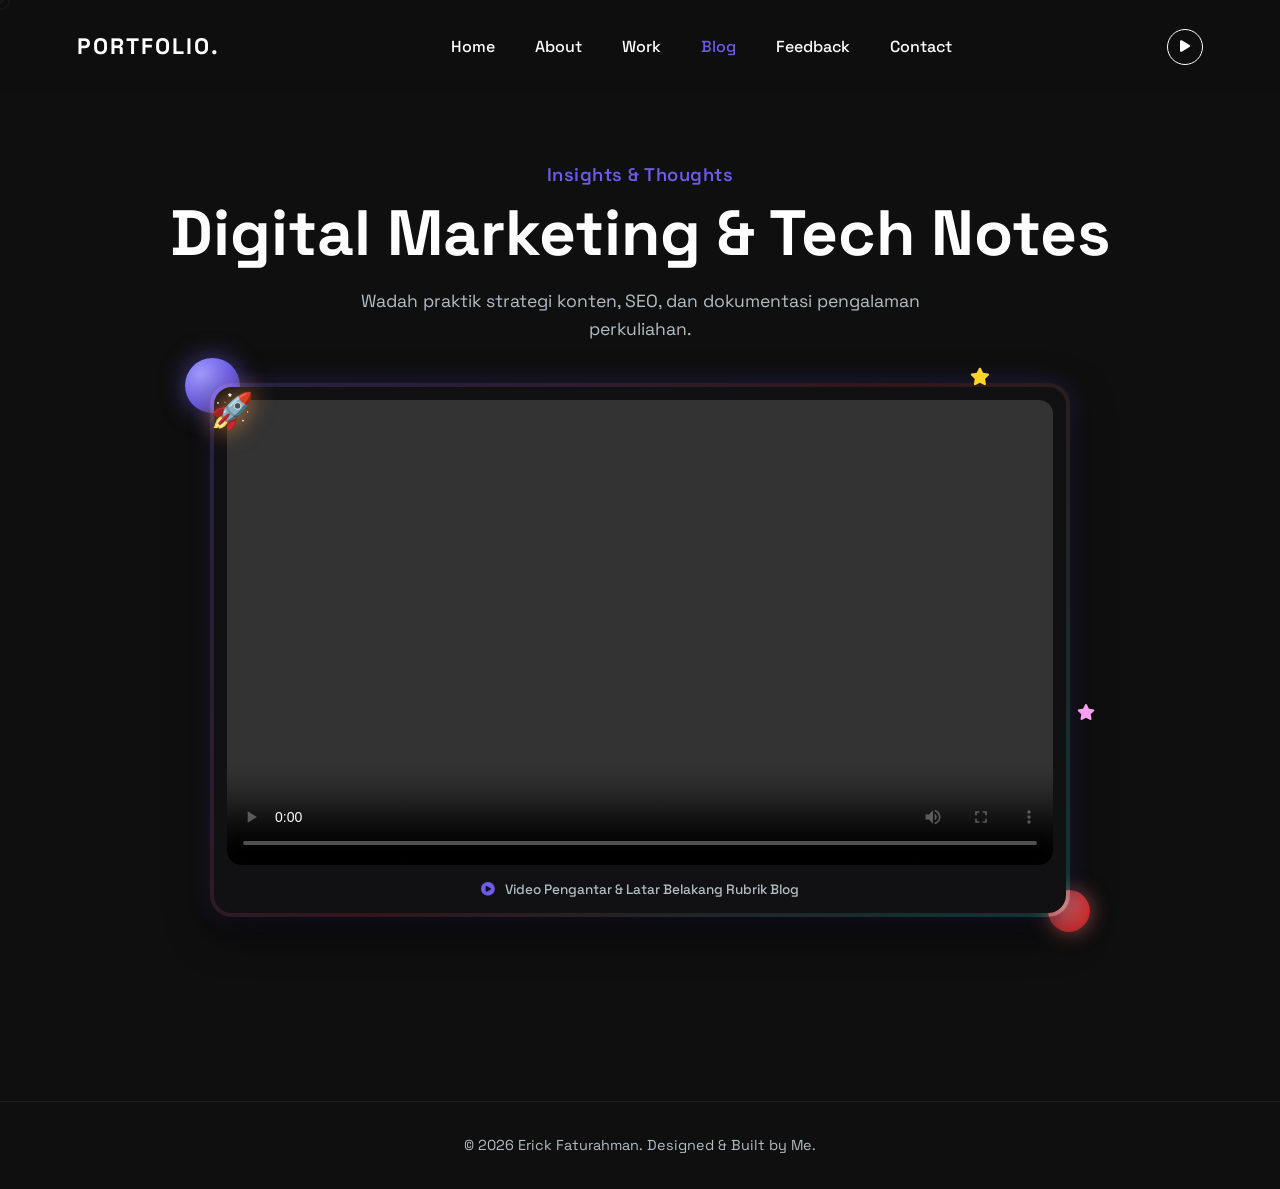
==== commit b60f673e: "Add files via upload" ====
--- a/blog.html
+++ b/blog.html
@@ -1,24 +1,209 @@
 <!DOCTYPE html>
 <html lang="id">
 <head>
+    <!-- Google tag (gtag.js) - Google Analytics 4 -->
+    <script async src="https://www.googletagmanager.com/gtag/js?id=G-147H98JMNP"></script>
+    <script>
+      window.dataLayer = window.dataLayer || [];
+      function gtag(){dataLayer.push(arguments);}
+      gtag('js', new Date());
+
+      gtag('config', 'G-147H98JMNP');
+    </script>
+
     <meta charset="UTF-8">
     <meta name="viewport" content="width=device-width, initial-scale=1.0">
     
     <!-- SEO & Digital Marketing Meta Tags -->
-    <meta name="description" content="Catatan, opini, dan studi kasus digital marketing, UI/UX, serta web development oleh Erick Faturahman.">
-    <meta name="keywords" content="Digital Marketing, UI UX, Web Development, SEO, Content Strategy, Erick Faturahman">
-    <meta property="og:title" content="Blog & Insights - Erick Faturahman">
-    <meta property="og:description" content="Eksplorasi strategi pemasaran digital, teknologi web, dan perancangan produk digital.">
-    <meta property="og:image" content="erik.jpeg">
-    <meta property="og:url" content="https://www.erickfaturahman.tech/blog.html">
+    <meta name="description" id="meta-description" content="Kumpulan studi kasus, opini, dan strategi digital marketing, perancangan UI/UX, serta pengembangan web oleh Erick Faturahman.">
+    <meta name="keywords" content="Digital Marketing, UI UX, Web Development, SEO, Content Strategy, Erick Faturahman, Analisis Konversi">
+    <meta name="author" content="Erick Faturahman">
     
-    <title>Blog & Insights - Erick Faturahman</title>
+    <!-- Open Graph Meta Tags (Pratinjau Media Sosial & WhatsApp) -->
+    <meta property="og:site_name" content="Erick Faturahman">
+    <meta property="og:title" id="og-title" content="Blog & Case Studies — Erick Faturahman">
+    <meta property="og:description" id="og-description" content="Eksplorasi strategi pemasaran digital terukur, implementasi UI/UX, dan studi kasus produk web. Baca analisis lengkapnya di sini.">
+    <meta property="og:image" id="og-image" content="https://www.erickfaturahman.tech/erik.jpeg">
+    <meta property="og:image:width" content="1200">
+    <meta property="og:image:height" content="630">
+    <meta property="og:url" id="og-url" content="https://www.erickfaturahman.tech/blog.html">
+    <meta property="og:type" content="article">
+
+    <!-- Twitter Card Meta Tags -->
+    <meta name="twitter:card" content="summary_large_image">
+    <meta name="twitter:title" content="Blog & Case Studies — Erick Faturahman">
+    <meta name="twitter:description" content="Eksplorasi strategi pemasaran digital terukur, implementasi UI/UX, dan studi kasus produk web.">
+    <meta name="twitter:image" content="https://www.erickfaturahman.tech/erik.jpeg">
+    
+    <title id="page-title">Blog & Insights - Erick Faturahman</title>
     <link rel="stylesheet" href="style.css">
     <link href="https://fonts.googleapis.com/css2?family=Space+Grotesk:wght@300;400;500;600;700&display=swap" rel="stylesheet">
     <link rel="stylesheet" href="https://cdnjs.cloudflare.com/ajax/libs/font-awesome/6.0.0/css/all.min.css">
 
-    <!-- CSS Isolasi Tombol Aksi & Modal PIN -->
+    <!-- CSS Isolasi Tombol Aksi, Moderasi Komentar, Gambar Inline, dan Animasi Interaktif -->
     <style>
+        /* Container Stage Animasi Kosmik */
+        .interactive-video-stage {
+            position: relative;
+            max-width: 860px;
+            margin: 2.5rem auto 1.5rem;
+            width: 100%;
+        }
+
+        /* Border Neon Berpendar di Sekitar Video */
+        .blog-video-wrapper {
+            position: relative;
+            width: 100%;
+            background: linear-gradient(135deg, rgba(108, 92, 231, 0.25), rgba(255, 71, 87, 0.15), rgba(0, 210, 211, 0.2));
+            padding: 4px;
+            border-radius: 22px;
+            box-shadow: 0 15px 40px rgba(0, 0, 0, 0.6), 0 0 25px rgba(108, 92, 231, 0.25);
+            animation: borderPulse 6s ease-in-out infinite alternate;
+            z-index: 2;
+        }
+
+        @keyframes borderPulse {
+            0% { box-shadow: 0 15px 40px rgba(0, 0, 0, 0.6), 0 0 20px rgba(108, 92, 231, 0.25); }
+            50% { box-shadow: 0 15px 40px rgba(0, 0, 0, 0.6), 0 0 35px rgba(255, 71, 87, 0.35); }
+            100% { box-shadow: 0 15px 40px rgba(0, 0, 0, 0.6), 0 0 25px rgba(0, 210, 211, 0.3); }
+        }
+
+        .video-inner-box {
+            background: #111114;
+            border-radius: 18px;
+            padding: 0.8rem;
+        }
+
+        .video-container {
+            position: relative;
+            width: 100%;
+            padding-bottom: 56.25%; /* Rasio 16:9 */
+            height: 0;
+            border-radius: 14px;
+            overflow: hidden;
+            background: #000;
+        }
+
+        .video-container video {
+            position: absolute;
+            top: 0;
+            left: 0;
+            width: 100%;
+            height: 100%;
+            border: none;
+            display: block;
+            object-fit: cover;
+        }
+
+        .video-caption {
+            display: flex;
+            align-items: center;
+            justify-content: center;
+            gap: 0.6rem;
+            margin-top: 0.85rem;
+            color: var(--light-grey);
+            font-size: 0.85rem;
+            font-weight: 500;
+        }
+
+        .video-caption i {
+            color: var(--accent-color);
+            animation: pulseIcon 1.5s infinite;
+        }
+
+        @keyframes pulseIcon {
+            0%, 100% { transform: scale(1); opacity: 0.8; }
+            50% { transform: scale(1.25); opacity: 1; }
+        }
+
+        /* --- Elemen Interaktif Melayang --- */
+        /* 1. Roket Meluncur */
+        .cosmic-rocket {
+            position: absolute;
+            font-size: 2.2rem;
+            z-index: 5;
+            pointer-events: none;
+            filter: drop-shadow(0 0 12px rgba(255, 159, 67, 0.8));
+            animation: rocketFlight 14s linear infinite;
+        }
+
+        @keyframes rocketFlight {
+            0% {
+                transform: translate(-120px, 280px) rotate(45deg);
+                opacity: 0;
+            }
+            10% {
+                opacity: 1;
+            }
+            85% {
+                opacity: 1;
+            }
+            100% {
+                transform: translate(950px, -220px) rotate(45deg);
+                opacity: 0;
+            }
+        }
+
+        /* 2. Bola / Planet Mengambang */
+        .floating-orb {
+            position: absolute;
+            border-radius: 50%;
+            pointer-events: none;
+            z-index: 1;
+            filter: blur(0.5px);
+        }
+
+        .orb-1 {
+            width: 55px;
+            height: 55px;
+            top: -25px;
+            left: -25px;
+            background: radial-gradient(circle at 30% 30%, #a29bfe, #6c5ce7 60%, #2d3436);
+            box-shadow: 0 0 25px rgba(108, 92, 231, 0.6);
+            animation: orbBounce1 6s ease-in-out infinite alternate;
+        }
+
+        .orb-2 {
+            width: 42px;
+            height: 42px;
+            bottom: -15px;
+            right: -20px;
+            background: radial-gradient(circle at 35% 35%, #ff7675, #d63031 70%, #2d3436);
+            box-shadow: 0 0 20px rgba(255, 118, 117, 0.6);
+            animation: orbBounce2 5s ease-in-out infinite alternate;
+        }
+
+        @keyframes orbBounce1 {
+            0% { transform: translateY(0) rotate(0deg); }
+            100% { transform: translateY(-22px) rotate(40deg); }
+        }
+
+        @keyframes orbBounce2 {
+            0% { transform: translateY(0) rotate(0deg); }
+            100% { transform: translateY(18px) rotate(-35deg); }
+        }
+
+        /* 3. Bintang Kelap-Kelip */
+        .twinkle-star {
+            position: absolute;
+            color: #ffd32a;
+            font-size: 0.9rem;
+            pointer-events: none;
+            z-index: 4;
+            animation: starTwinkle 2.5s ease-in-out infinite alternate;
+        }
+
+        .star-1 { top: -15px; right: 80px; animation-delay: 0.2s; font-size: 1.1rem; }
+        .star-2 { bottom: 25px; left: -30px; animation-delay: 1.1s; font-size: 0.8rem; color: #00d2d3; }
+        .star-3 { top: 60%; right: -25px; animation-delay: 1.8s; font-size: 1rem; color: #ff9ff3; }
+
+        @keyframes starTwinkle {
+            0% { transform: scale(0.4); opacity: 0.2; }
+            50% { transform: scale(1.3) rotate(20deg); opacity: 1; filter: drop-shadow(0 0 8px currentColor); }
+            100% { transform: scale(0.6); opacity: 0.3; }
+        }
+
+        /* Bagian Card Blog & Kontrol */
         .blog-card-bottom {
             display: flex;
             align-items: center;
@@ -117,8 +302,8 @@
             color: #ffffff !important;
         }
 
-        /* Modal PIN */
-        .pin-modal-content {
+        /* Modal Dialog Box */
+        .dialog-modal-content {
             max-width: 400px;
             text-align: center;
             background: #161616;
@@ -126,6 +311,8 @@
             border-radius: 18px;
             padding: 2.2rem 2rem;
             box-shadow: 0 20px 40px rgba(0, 0, 0, 0.7);
+            position: relative;
+            z-index: 10001;
         }
 
         .pin-input {
@@ -154,6 +341,128 @@
             font-size: 0.85rem;
             margin-top: 0.5rem;
             display: none;
+        }
+
+        /* Form Layout Mobile-First */
+        .form-field-group {
+            display: flex;
+            flex-direction: column;
+            gap: 0.45rem;
+            margin-bottom: 1.3rem;
+            text-align: left;
+            width: 100%;
+        }
+
+        .form-field-group label {
+            font-size: 0.82rem;
+            color: var(--light-grey);
+            font-weight: 500;
+            line-height: 1.4;
+            display: block;
+        }
+
+        .form-field-group input[type="text"],
+        .form-field-group textarea {
+            width: 100%;
+            background: rgba(255, 255, 255, 0.04);
+            border: 1px solid rgba(255, 255, 255, 0.12);
+            border-radius: 10px;
+            padding: 0.8rem 1rem;
+            color: var(--text-color);
+            font-size: 0.92rem;
+            outline: none;
+            transition: all 0.25s ease;
+            box-sizing: border-box;
+        }
+
+        .form-field-group input[type="text"]:focus,
+        .form-field-group textarea:focus {
+            border-color: var(--accent-color);
+            background: rgba(255, 255, 255, 0.07);
+            box-shadow: 0 0 0 3px rgba(108, 92, 231, 0.18);
+        }
+
+        .form-field-group textarea {
+            min-height: 170px;
+            resize: vertical;
+            line-height: 1.6;
+        }
+
+        .article-inline-image {
+            width: 100%;
+            max-height: 480px;
+            object-fit: cover;
+            border-radius: 12px;
+            margin: 1.6rem 0;
+            border: 1px solid rgba(255, 255, 255, 0.08);
+            display: block;
+        }
+
+        .article-heading-seo {
+            color: var(--text-color);
+            font-size: clamp(1.2rem, 2.5vw, 1.45rem);
+            margin: 1.8rem 0 0.8rem 0;
+            font-weight: 600;
+            line-height: 1.4;
+            border-left: 3px solid var(--accent-color);
+            padding-left: 0.6rem;
+        }
+
+        .comment-delete-btn {
+            background: rgba(255, 71, 87, 0.1) !important;
+            border: 1px solid rgba(255, 71, 87, 0.3) !important;
+            color: #ff4757 !important;
+            font-size: 0.78rem !important;
+            cursor: pointer !important;
+            padding: 0.3rem 0.7rem !important;
+            border-radius: 6px !important;
+            transition: all 0.2s ease !important;
+            display: inline-flex !important;
+            align-items: center !important;
+            gap: 0.35rem !important;
+            position: relative !important;
+            z-index: 50 !important;
+            user-select: none !important;
+        }
+
+        .comment-delete-btn:hover {
+            background: rgba(255, 71, 87, 0.25) !important;
+            border-color: #ff4757 !important;
+        }
+
+        @media (max-width: 768px) {
+            .interactive-video-stage {
+                margin: 1.8rem auto 0.8rem;
+                padding: 0 0.5rem;
+            }
+            .cosmic-rocket {
+                font-size: 1.6rem;
+            }
+            .orb-1 { width: 38px; height: 38px; left: -10px; top: -15px; }
+            .orb-2 { width: 28px; height: 28px; right: -8px; bottom: -8px; }
+
+            .modal {
+                padding: 1rem 0.6rem !important;
+            }
+
+            .modal-content {
+                padding: 1.4rem 1.1rem !important;
+                margin: 0.5rem auto !important;
+                border-radius: 14px !important;
+                max-width: 95% !important;
+            }
+
+            .close-modal {
+                top: 0.8rem !important;
+                right: 1rem !important;
+                font-size: 26px !important;
+            }
+
+            #modal-form-title {
+                font-size: 1.35rem !important;
+                margin-bottom: 1.2rem !important;
+                padding-right: 1.5rem;
+            }
         }
     </style>
 </head>
@@ -190,11 +499,42 @@
     </nav>
 
     <!-- Header Section -->
-    <section class="blog-hero" style="padding: 10rem 8% 2rem; text-align: center;">
+    <section class="blog-hero" style="padding: 10rem 8% 1.5rem; text-align: center;">
         <div class="container">
             <p class="greeting" style="margin-bottom: 0.5rem;">Insights & Thoughts</p>
             <h1 class="headline" style="font-size: clamp(2.5rem, 5vw, 4rem); margin-bottom: 1rem;">Digital Marketing & Tech Notes</h1>
             <p class="sub-headline" style="margin: 0 auto; max-width: 600px;">Wadah praktik strategi konten, SEO, dan dokumentasi pengalaman perkuliahan.</p>
+
+            <!-- Panggung Video Interaktif Kosmik -->
+            <div class="interactive-video-stage">
+                <!-- Roket Meluncur Berkala -->
+                <div class="cosmic-rocket">🚀</div>
+
+                <!-- Planet / Bola Kosmik -->
+                <div class="floating-orb orb-1"></div>
+                <div class="floating-orb orb-2"></div>
+
+                <!-- Bintang Kelap-Kelip -->
+                <i class="fas fa-star twinkle-star star-1"></i>
+                <i class="fas fa-sparkles twinkle-star star-2"></i>
+                <i class="fas fa-star twinkle-star star-3"></i>
+
+                <!-- Wadah Video dengan Garis Border Glow -->
+                <div class="blog-video-wrapper">
+                    <div class="video-inner-box">
+                        <div class="video-container">
+                            <video id="blog-intro-video" controls playsinline preload="metadata">
+                                <source src="perkenalan.mp4" type="video/mp4">
+                                Browser Anda tidak mendukung pemutar video.
+                            </video>
+                        </div>
+                        <div class="video-caption">
+                            <i class="fas fa-circle-play"></i>
+                            <span>Video Pengantar & Latar Belakang Rubrik Blog</span>
+                        </div>
+                    </div>
+                </div>
+            </div>
         </div>
     </section>
 
@@ -205,7 +545,7 @@
                 <!-- Artikel dimuat via Firebase di sini -->
             </div>
 
-            <!-- Panel Aksi Tersembunyi (Hanya muncul saat status admin aktif) -->
+            <!-- Panel Aksi Tersembunyi -->
             <div id="admin-actions-container" style="display: none; margin-top: 4.5rem; text-align: center;">
                 <!-- Tombol aksi dimuat secara dinamis via JS -->
             </div>
@@ -214,7 +554,7 @@
 
     <!-- Modal PIN Verifikasi -->
     <div id="pin-modal" class="modal">
-        <div class="modal-content pin-modal-content">
+        <div class="modal-content dialog-modal-content">
             <span class="close-modal" id="close-pin">&times;</span>
             <div style="width: 44px; height: 44px; border-radius: 50%; background: rgba(108, 92, 231, 0.15); display: inline-flex; align-items: center; justify-content: center; margin-bottom: 0.8rem;">
                 <i class="fas fa-key" style="color: var(--accent-color); font-size: 1.1rem;"></i>
@@ -232,39 +572,49 @@
 
     <!-- Modal Form Tulis / Edit Artikel -->
     <div id="write-modal" class="modal">
-        <div class="modal-content" style="max-width: 700px;">
+        <div class="modal-content" style="max-width: 680px;">
             <span class="close-modal" id="close-write">&times;</span>
-            <h2 id="modal-form-title" style="margin-bottom: 1.5rem; font-size: 1.8rem; color: var(--text-color);">Tulis Pengalaman / Tugas Baru</h2>
+            <h2 id="modal-form-title" style="margin-bottom: 1.4rem; font-size: 1.6rem; color: var(--text-color);">Tulis Pengalaman / Tugas Baru</h2>
             
             <form id="post-form">
                 <input type="hidden" id="edit-doc-id" value="">
 
-                <div class="input-group">
-                    <input type="text" id="post-title" required>
-                    <label>Judul Artikel</label>
+                <div class="form-field-group">
+                    <label for="post-title">Judul Artikel (Optimasi On-Page SEO H1)</label>
+                    <input type="text" id="post-title" placeholder="Contoh: Menjembatani UI/UX & Digital Marketing" required>
                 </div>
                 
-                <div class="input-group">
-                    <input type="text" id="post-category" placeholder=" " required>
-                    <label>Kategori (Contoh: DIGITAL MARKETING / FIELD EXPERIENCES)</label>
+                <div class="form-field-group">
+                    <label for="post-category">Kategori (Contoh: DIGITAL MARKETING / FIELD EXPERIENCES)</label>
+                    <input type="text" id="post-category" placeholder="DIGITAL MARKETING" required>
                 </div>
 
-                <div class="input-group">
-                    <input type="text" id="post-read" placeholder=" " value="4 min read" required>
-                    <label>Estimasi Baca (Contoh: 3 min read)</label>
+                <div class="form-field-group">
+                    <label for="post-read">Estimasi Baca (Contoh: 3 min read)</label>
+                    <input type="text" id="post-read" value="4 min read" required>
                 </div>
 
-                <div style="margin-bottom: 1.8rem; text-align: left;">
-                    <label style="display: block; font-size: 0.85rem; color: var(--light-grey); margin-bottom: 0.5rem;">Upload Foto Pendukung (Biarkan kosong jika tidak ingin mengubah):</label>
-                    <input type="file" id="post-image" accept="image/*" style="color: var(--light-grey); font-size: 0.9rem;">
+                <div class="form-field-group">
+                    <label for="post-image">Foto Sampul / Cover (Biarkan kosong jika tidak mengubah):</label>
+                    <input type="file" id="post-image" accept="image/*" style="color: var(--light-grey); font-size: 0.85rem; padding: 0.4rem 0;">
                 </div>
 
-                <div class="input-group">
-                    <textarea id="post-content" style="height: 180px;" required></textarea>
-                    <label>Isi Cerita / Pengalaman / Laporan Tugas</label>
+                <!-- Fitur Sisipkan Foto di Posisi Kursor via Token Bersih -->
+                <div class="form-field-group">
+                    <div style="display: flex; justify-content: space-between; align-items: center; margin-bottom: 0.2rem; flex-wrap: wrap; gap: 0.4rem;">
+                        <label for="post-content" style="margin-bottom: 0;">Isi Cerita / Narasi</label>
+                        <div>
+                            <input type="file" id="insert-inline-img" accept="image/*" style="display: none;">
+                            <button type="button" id="btn-insert-img" style="background: rgba(108,92,231,0.15); border: 1px solid var(--accent-color); color: var(--text-color); font-size: 0.76rem; padding: 0.35rem 0.8rem; border-radius: 6px; cursor: pointer; transition: all 0.2s;">
+                                <i class="fas fa-image" style="color: var(--accent-color); margin-right: 0.3rem;"></i> + Sisipkan Foto di Kursor
+                            </button>
+                        </div>
+                    </div>
+                    <p style="font-size: 0.74rem; color: var(--light-grey); margin-bottom: 0.3rem;">Tips On-Page SEO: Gunakan awalan <code style="color: var(--accent-color);">## Sub-Judul</code> untuk membuat sub-heading H2 dan <code style="color: var(--accent-color);">**teks**</code> untuk cetak tebal.</p>
+                    <textarea id="post-content" placeholder="Tulis cerita di sini..." required></textarea>
                 </div>
 
-                <button type="submit" id="post-submit-btn" class="btn-primary" style="width: 100%; cursor: pointer;">Terbitkan Artikel ke Cloud</button>
+                <button type="submit" id="post-submit-btn" class="btn-primary" style="width: 100%; cursor: pointer; padding: 0.85rem; margin-top: 0.5rem;">Terbitkan Artikel ke Cloud</button>
             </form>
         </div>
     </div>
@@ -273,76 +623,93 @@
     <div id="read-modal" class="modal">
         <div class="modal-content" style="max-width: 780px;">
             <span class="close-modal" id="close-read">&times;</span>
-            <div style="display: flex; gap: 1rem; align-items: center; margin-bottom: 1rem; flex-wrap: wrap;">
+            <div style="display: flex; gap: 0.8rem; align-items: center; margin-bottom: 1rem; flex-wrap: wrap;">
                 <span class="modal-tags" id="read-category" style="margin-bottom: 0;">KATEGORI</span>
                 <span id="read-meta" style="font-size: 0.85rem; color: var(--light-grey);">Waktu</span>
             </div>
-            <h1 id="read-title" style="font-size: clamp(1.8rem, 3.5vw, 2.3rem); line-height: 1.3; margin-bottom: 1.5rem; word-break: break-word;">Judul Artikel</h1>
+            <h1 id="read-title" style="font-size: clamp(1.6rem, 3.5vw, 2.2rem); line-height: 1.3; margin-bottom: 1.5rem; word-break: break-word;">Judul Artikel</h1>
             
             <div id="read-img-wrapper" style="width: 100%; max-height: 400px; overflow: hidden; border-radius: 12px; margin-bottom: 1.5rem; display: none;">
-                <img id="read-image" src="" alt="Foto Artikel" style="width: 100%; height: 100%; object-fit: cover; display: block;">
+                <img id="read-image" src="" alt="Foto Cover" style="width: 100%; height: 100%; object-fit: cover; display: block;">
             </div>
 
-            <div class="modal-body" id="read-content" style="border-top: 1px solid rgba(255,255,255,0.1); padding-top: 1.5rem; white-space: pre-line; word-break: break-word; overflow-wrap: anywhere;">
-                <!-- Konten teks artikel -->
+            <!-- Konten Artikel -->
+            <div class="modal-body" id="read-content" style="border-top: 1px solid rgba(255,255,255,0.1); padding-top: 1.5rem; word-break: break-word; overflow-wrap: anywhere; line-height: 1.8;">
+                <!-- Konten teks & foto artikel -->
             </div>
 
             <!-- Social Share Buttons -->
             <div style="margin-top: 3rem; padding-top: 1.5rem; border-top: 1px solid rgba(255,255,255,0.1); display: flex; align-items: center; justify-content: space-between; flex-wrap: wrap; gap: 1rem;">
-                <span style="font-size: 0.95rem; font-weight: 600; color: var(--text-color);"><i class="fas fa-share-nodes" style="color: var(--accent-color); margin-right: 0.5rem;"></i> Bagikan Artikel:</span>
-                <div style="display: flex; gap: 0.8rem;">
-                    <button id="share-wa" class="skill-tag" style="background: none; text-decoration: none; display: inline-flex; align-items: center; gap: 0.4rem; color: #25D366; border-color: rgba(37, 211, 102, 0.4); cursor: pointer;">
-                        <i class="fab fa-whatsapp"></i> WhatsApp
+                <span style="font-size: 0.95rem; font-weight: 600; color: var(--text-color);"><i class="fas fa-share-nodes" style="color: var(--accent-color); margin-right: 0.5rem;"></i> Bagikan:</span>
+                <div style="display: flex; gap: 0.6rem; flex-wrap: wrap;">
+                    <button id="share-wa" class="skill-tag" style="background: none; text-decoration: none; display: inline-flex; align-items: center; gap: 0.4rem; color: #25D366; border-color: rgba(37, 211, 102, 0.4); cursor: pointer; padding: 0.4rem 0.9rem;">
+                        <i class="fab fa-whatsapp"></i> WA
                     </button>
-                    <button id="share-linkedin" class="skill-tag" style="background: none; text-decoration: none; display: inline-flex; align-items: center; gap: 0.4rem; color: #0A66C2; border-color: rgba(10, 102, 194, 0.4); cursor: pointer;">
+                    <button id="share-linkedin" class="skill-tag" style="background: none; text-decoration: none; display: inline-flex; align-items: center; gap: 0.4rem; color: #0A66C2; border-color: rgba(10, 102, 194, 0.4); cursor: pointer; padding: 0.4rem 0.9rem;">
                         <i class="fab fa-linkedin"></i> LinkedIn
                     </button>
-                    <button id="share-twitter" class="skill-tag" style="background: none; text-decoration: none; display: inline-flex; align-items: center; gap: 0.4rem; color: #1DA1F2; border-color: rgba(29, 161, 242, 0.4); cursor: pointer;">
+                    <button id="share-twitter" class="skill-tag" style="background: none; text-decoration: none; display: inline-flex; align-items: center; gap: 0.4rem; color: #1DA1F2; border-color: rgba(29, 161, 242, 0.4); cursor: pointer; padding: 0.4rem 0.9rem;">
                         <i class="fab fa-x-twitter"></i> X
                     </button>
                 </div>
             </div>
 
-            <!-- Komentar Pembaca -->
-            <div id="comments-section" style="margin-top: 3rem; padding-top: 2rem; border-top: 1px solid rgba(255,255,255,0.1);">
-                <h3 style="font-size: 1.3rem; margin-bottom: 1.5rem; color: var(--text-color);">
+            <!-- Komentar Pembaca & Moderasi Hapus -->
+            <div id="comments-section" style="margin-top: 2.5rem; padding-top: 2rem; border-top: 1px solid rgba(255,255,255,0.1);">
+                <h3 style="font-size: 1.25rem; margin-bottom: 1.2rem; color: var(--text-color);">
                     <i class="fas fa-comments" style="color: var(--accent-color); margin-right: 0.5rem;"></i> Diskusi & Komentar
                 </h3>
 
-                <form id="comment-form" style="background: rgba(255,255,255,0.02); padding: 1.5rem; border-radius: 14px; border: 1px solid rgba(255,255,255,0.06); margin-bottom: 2rem;">
-                    <div class="input-group" style="margin-bottom: 1.2rem;">
-                        <input type="text" id="comment-author" required>
-                        <label>Nama Anda</label>
+                <form id="comment-form" style="background: rgba(255,255,255,0.02); padding: 1.2rem; border-radius: 12px; border: 1px solid rgba(255,255,255,0.06); margin-bottom: 1.8rem;">
+                    <div class="form-field-group" style="margin-bottom: 0.9rem;">
+                        <label for="comment-author">Nama Anda</label>
+                        <input type="text" id="comment-author" placeholder="Tulis nama lu" required>
                     </div>
-                    <div class="input-group" style="margin-bottom: 1.2rem;">
-                        <textarea id="comment-text" style="height: 70px;" required></textarea>
-                        <label>Tulis tanggapan atau komentar...</label>
+                    <div class="form-field-group" style="margin-bottom: 0.9rem;">
+                        <label for="comment-text">Tanggapan</label>
+                        <textarea id="comment-text" style="min-height: 80px;" placeholder="Tulis komentar atau opini..." required></textarea>
                     </div>
-                    <button type="submit" class="btn-primary" style="padding: 0.6rem 1.8rem; font-size: 0.85rem; cursor: pointer;">Kirim Komentar</button>
+                    <button type="submit" class="btn-primary" style="padding: 0.6rem 1.6rem; font-size: 0.85rem; cursor: pointer;">Kirim Komentar</button>
                 </form>
 
-                <div id="comments-list" style="display: flex; flex-direction: column; gap: 1rem;">
+                <div id="comments-list" style="display: flex; flex-direction: column; gap: 0.8rem;">
                     <p style="color: var(--light-grey); font-size: 0.85rem;">Memuat tanggapan...</p>
                 </div>
             </div>
         </div>
     </div>
 
+    <!-- Modal Kustom Konfirmasi Hapus Komentar -->
+    <div id="confirm-comment-modal" class="modal" style="z-index: 10000;">
+        <div class="modal-content dialog-modal-content">
+            <div style="width: 46px; height: 46px; border-radius: 50%; background: rgba(255, 71, 87, 0.15); display: inline-flex; align-items: center; justify-content: center; margin-bottom: 0.8rem;">
+                <i class="fas fa-trash-can" style="color: #ff4757; font-size: 1.2rem;"></i>
+            </div>
+            <h2 style="font-size: 1.25rem; color: var(--text-color); margin-bottom: 0.4rem;">Hapus Komentar?</h2>
+            <p id="confirm-comment-desc" style="color: var(--light-grey); font-size: 0.85rem; line-height: 1.5; margin-bottom: 1.5rem;">Tanggapan ini akan dihapus secara permanen dari database.</p>
+            <div style="display: flex; gap: 0.8rem; justify-content: center;">
+                <button id="cancel-delete-comment" type="button" class="btn-secondary" style="flex: 1; padding: 0.65rem 1rem; font-size: 0.85rem; border-radius: 50px; cursor: pointer;">Batal</button>
+                <button id="execute-delete-comment" type="button" class="btn-primary" style="flex: 1; background: #ff4757; border-color: #ff4757; color: #fff; padding: 0.65rem 1rem; font-size: 0.85rem; border-radius: 50px; cursor: pointer;">Hapus</button>
+            </div>
+        </div>
+    </div>
+
     <footer>
         <p style="user-select: none; cursor: default;">&copy; 2026 Erick Faturahman. Designed & Built by Me.</p>
     </footer>
 
     <script src="script.js"></script>
 
-    <!-- FIREBASE INLINE SCRIPT WITH EASTER EGG AUTH -->
+    <!-- FIREBASE INLINE SCRIPT -->
     <script type="module">
         import { initializeApp } from "https://www.gstatic.com/firebasejs/10.12.0/firebase-app.js";
         import { getFirestore, collection, addDoc, doc, updateDoc, deleteDoc, getDocs, query, orderBy, onSnapshot } from "https://www.gstatic.com/firebasejs/10.12.0/firebase-firestore.js";
 
-        // PIN RAHASIA ADMIN
         const ADMIN_PIN = "erick2026";
         let isAdminLoggedIn = false;
         let currentPostExistingImage = "";
+        let inlineImagesMap = {};
+        let pendingCommentDelete = null;
 
         const firebaseConfig = {
             apiKey: "AIzaSyCz0jZPPYF1-Vqr4_9C84IM_xKAb1C9-Ww",
@@ -361,14 +728,111 @@
         let activePostId = null;
         let unsubscribeComments = null;
 
-        function getShareableUrl() {
-            if (window.location.protocol === 'file:' || !window.location.origin || window.location.origin === "null") {
-                return "https://www.erickfaturahman.tech/blog.html";
-            }
-            return window.location.origin + window.location.pathname;
-        }
-
-        // Render Tombol Admin di Bawah saat Sesi Terbuka
+        // Integrasi Pelacakan Event Pemutaran Video ke GA4
+        const introVid = document.getElementById("blog-intro-video");
+        if (introVid) {
+            introVid.addEventListener("play", () => {
+                if (typeof gtag === 'function') {
+                    gtag('event', 'video_start', {
+                        video_title: 'Video Pengantar Rubrik Blog',
+                        video_provider: 'HTML5 Native'
+                    });
+                }
+            });
+        }
+
+        // Prompt Hapus Komentar
+        window.promptDeleteComment = function(postId, commentId, authorName) {
+            pendingCommentDelete = { postId, commentId, author: authorName };
+            document.getElementById("confirm-comment-desc").innerText = `Hapus komentar dari "${authorName}" secara permanen?`;
+            
+            const confirmModal = document.getElementById("confirm-comment-modal");
+            confirmModal.style.display = "block";
+            setTimeout(() => confirmModal.classList.add("show"), 10);
+        };
+
+        function getShareableUrl(postId = "") {
+            const baseUrl = (window.location.protocol === 'file:' || !window.location.origin || window.location.origin === "null")
+                ? "https://www.erickfaturahman.tech/blog.html"
+                : window.location.origin + window.location.pathname;
+
+            return postId ? `${baseUrl}?post=${encodeURIComponent(postId)}` : baseUrl;
+        }
+
+        // Render Teks & Struktur On-Page SEO (H2 & Image Alt Text)
+        function renderFormattedContent(rawText, inlineImgs = {}, postTitle = "") {
+            const container = document.getElementById("read-content");
+            container.innerHTML = "";
+
+            const regex = /(\[FOTO_\d+\]|!\[.*?\]\(data:image\/[a-zA-Z]+;base64,[^)]+\))/g;
+            const parts = rawText.split(regex);
+            let imgIndex = 1;
+
+            parts.forEach(part => {
+                if (!part) return;
+
+                // Cek token [FOTO_X]
+                if (part.startsWith("[FOTO_") && part.endsWith("]")) {
+                    const imgSrc = inlineImgs[part];
+                    if (imgSrc) {
+                        const img = document.createElement("img");
+                        img.src = imgSrc;
+                        img.className = "article-inline-image";
+                        img.alt = `${postTitle} - Ilustrasi Bagian ${imgIndex++}`;
+                        container.appendChild(img);
+                        return;
+                    }
+                }
+
+                // Cek legacy markdown
+                const legacyMatch = part.match(/!\[.*?\]\((data:image\/[a-zA-Z]+;base64,[^)]+)\)/);
+                if (legacyMatch) {
+                    const img = document.createElement("img");
+                    img.src = legacyMatch[1];
+                    img.className = "article-inline-image";
+                    img.alt = `${postTitle} - Gambar Pendukung`;
+                    container.appendChild(img);
+                    return;
+                }
+
+                // Teks narasi dengan parsing Sub-Heading (## ) & Bold (**)
+                const lines = part.split("\n");
+                let currentParagraph = [];
+
+                lines.forEach(line => {
+                    const trimmed = line.trim();
+                    if (trimmed.startsWith("## ")) {
+                        if (currentParagraph.length > 0) {
+                            renderParagraph(container, currentParagraph.join("\n"));
+                            currentParagraph = [];
+                        }
+                        const h2 = document.createElement("h2");
+                        h2.className = "article-heading-seo";
+                        h2.innerText = trimmed.replace("## ", "");
+                        container.appendChild(h2);
+                    } else {
+                        currentParagraph.push(line);
+                    }
+                });
+
+                if (currentParagraph.length > 0 && currentParagraph.join("").trim() !== "") {
+                    renderParagraph(container, currentParagraph.join("\n"));
+                }
+            });
+        }
+
+        function renderParagraph(container, text) {
+            const p = document.createElement("p");
+            p.style.whiteSpace = "pre-line";
+            p.style.marginBottom = "1.2rem";
+
+            // Format cetak tebal **teks**
+            let formatted = text.replace(/\*\*(.*?)\*\*/g, '<strong>$1</strong>');
+            p.innerHTML = formatted;
+            container.appendChild(p);
+        }
+
+        // Render Tombol Admin di Footer
         function renderAdminFooterUI() {
             const container = document.getElementById("admin-actions-container");
 
@@ -398,7 +862,7 @@
             }
         }
 
-        // Fetch & Render Semua Artikel
+        // Fetch & Render Artikel Grid
         async function fetchAndRenderPosts() {
             const grid = document.getElementById("blog-grid");
             if (!grid) return;
@@ -427,9 +891,8 @@
                     card.className = "service-card";
                     card.style.cssText = "display: flex; flex-direction: column; justify-content: space-between; border-radius: 18px; padding: 2rem; cursor: pointer; overflow: hidden; word-break: break-word;";
 
-                    const imgThumb = post.image ? `<div style="width: 100%; height: 180px; border-radius: 12px; overflow: hidden; margin-bottom: 1.5rem; position: relative; z-index: 1;"><img src="${post.image}" style="width: 100%; height: 100%; object-fit: cover; display: block;"></div>` : "";
-
-                    // Tombol Edit dan Hapus hanya tampil jika admin aktif
+                    const imgThumb = post.image ? `<div style="width: 100%; height: 180px; border-radius: 12px; overflow: hidden; margin-bottom: 1.5rem; position: relative; z-index: 1;"><img src="${post.image}" alt="${post.title}" style="width: 100%; height: 100%; object-fit: cover; display: block;"></div>` : "";
+
                     const adminButtons = isAdminLoggedIn ? `
                         <button class="card-edit-btn" title="Edit Artikel" type="button">
                             <i class="fas fa-pen"></i>
@@ -439,6 +902,13 @@
                         </button>
                     ` : '';
 
+                    const cleanPreview = post.content
+                        .replace(/!\[.*?\]\([^)]+\)/g, "[Foto]")
+                        .replace(/\[FOTO_\d+\]/g, "[Foto]")
+                        .replace(/##\s+/g, "")
+                        .replace(/\*\*/g, "")
+                        .substring(0, 110);
+
                     card.innerHTML = `
                         <div class="card-main-content" style="width: 100%; overflow: hidden;">
                             ${imgThumb}
@@ -447,7 +917,7 @@
                                 <span style="font-size: 0.8rem; color: var(--light-grey); white-space: nowrap;">${post.readTime}</span>
                             </div>
                             <h2 style="font-size: 1.3rem; margin-bottom: 0.8rem; line-height: 1.4; word-break: break-word;">${post.title}</h2>
-                            <p style="color: var(--light-grey); font-size: 0.9rem; line-height: 1.6; margin-bottom: 1.5rem; word-break: break-word; overflow-wrap: anywhere;">${post.content.substring(0, 110)}...</p>
+                            <p style="color: var(--light-grey); font-size: 0.9rem; line-height: 1.6; margin-bottom: 1.5rem; word-break: break-word; overflow-wrap: anywhere;">${cleanPreview}...</p>
                         </div>
 
                         <div class="blog-card-bottom">
@@ -477,7 +947,7 @@
 
                     card.querySelector(".card-share-btn").addEventListener("click", (e) => {
                         e.stopPropagation();
-                        const fullUrl = getShareableUrl();
+                        const fullUrl = getShareableUrl(postId);
                         navigator.clipboard.writeText(fullUrl).then(() => {
                             if (typeof showToast === 'function') {
                                 showToast('Tautan artikel berhasil disalin!', 'success');
@@ -513,6 +983,16 @@
 
                     grid.appendChild(card);
                 }
+
+                // Cek Parameter URL saat awal dibuka (Deep Linking ke artikel spesifik)
+                const urlParams = new URLSearchParams(window.location.search);
+                const linkedPostId = urlParams.get('post');
+                if (linkedPostId) {
+                    const targetDoc = querySnapshot.docs.find(d => d.id === linkedPostId);
+                    if (targetDoc) {
+                        openReadModal(targetDoc.data(), targetDoc.id, false);
+                    }
+                }
             } catch (err) {
                 console.error("Gagal memuat artikel dari Firebase:", err);
                 grid.innerHTML = `<p style="color: #ff4757; text-align: center; grid-column: 1/-1;">Gagal terhubung ke database cloud.</p>`;
@@ -527,13 +1007,20 @@
             document.getElementById("post-title").value = post.title;
             document.getElementById("post-category").value = post.category;
             document.getElementById("post-read").value = post.readTime;
-            document.getElementById("post-content").value = post.content;
             document.getElementById("post-image").value = "";
             currentPostExistingImage = post.image || "";
 
-            document.querySelectorAll("#write-modal .input-group input, #write-modal .input-group textarea").forEach(input => {
-                if (input.value !== "") input.classList.add("has-content");
+            inlineImagesMap = post.inlineImages ? { ...post.inlineImages } : {};
+
+            let contentText = post.content || "";
+            let counter = Object.keys(inlineImagesMap).length + 1;
+            contentText = contentText.replace(/!\[.*?\]\((data:image\/[a-zA-Z]+;base64,[^)]+)\)/g, (match, base64Str) => {
+                const token = `[FOTO_${counter++}]`;
+                inlineImagesMap[token] = base64Str;
+                return token;
             });
+
+            document.getElementById("post-content").value = contentText;
 
             writeModal.style.display = "block";
             setTimeout(() => writeModal.classList.add("show"), 10);
@@ -547,11 +1034,7 @@
             document.getElementById("edit-doc-id").value = "";
             postForm.reset();
             currentPostExistingImage = "";
-
-            document.querySelectorAll("#write-modal .input-group input, #write-modal .input-group textarea").forEach(input => {
-                input.classList.remove("has-content");
-            });
-
+            inlineImagesMap = {};
             document.getElementById("post-read").value = "4 min read";
 
             writeModal.style.display = "block";
@@ -559,36 +1042,49 @@
             document.body.style.overflow = "hidden";
         }
 
-        // Buka Modal Baca
+        // Buka Modal Baca + Update Open Graph Meta & GA4 Event
         function openReadModal(post, postId, scrollToComments = false) {
             activePostId = postId;
             document.getElementById("read-title").innerText = post.title;
             document.getElementById("read-category").innerText = post.category;
             document.getElementById("read-meta").innerText = `${post.date} • ${post.readTime}`;
-            document.getElementById("read-content").innerText = post.content;
+
+            renderFormattedContent(post.content, post.inlineImages || {}, post.title);
 
             const imgWrap = document.getElementById("read-img-wrapper");
             const imgTag = document.getElementById("read-image");
             if (post.image) {
                 imgTag.src = post.image;
+                imgTag.alt = `${post.title} - Cover Artikel`;
                 imgWrap.style.display = "block";
             } else {
                 imgWrap.style.display = "none";
             }
 
-            const shareUrl = getShareableUrl();
+            const articleUrl = getShareableUrl(postId);
+
+            // Kirim Event Page View ke Google Analytics 4 (GA4)
+            if (typeof gtag === 'function') {
+                gtag('event', 'select_content', {
+                    content_type: 'article',
+                    item_id: postId,
+                    item_name: post.title
+                });
+            }
+
+            // Share URLs Dinamis dengan Link Spesifik Artikel
             const shareTitle = `Baca artikel "${post.title}" oleh Erick Faturahman`;
 
             document.getElementById("share-wa").onclick = () => {
-                window.open(`https://api.whatsapp.com/send?text=${encodeURIComponent(shareTitle + " " + shareUrl)}`, '_blank');
+                window.open(`https://api.whatsapp.com/send?text=${encodeURIComponent(shareTitle + "\n\n" + articleUrl)}`, '_blank');
             };
 
             document.getElementById("share-linkedin").onclick = () => {
-                window.open(`https://www.linkedin.com/sharing/share-offsite/?url=${encodeURIComponent(shareUrl)}`, '_blank');
+                window.open(`https://www.linkedin.com/sharing/share-offsite/?url=${encodeURIComponent(articleUrl)}`, '_blank');
             };
 
             document.getElementById("share-twitter").onclick = () => {
-                window.open(`https://twitter.com/intent/tweet?text=${encodeURIComponent(shareTitle)}&url=${encodeURIComponent(shareUrl)}`, '_blank');
+                window.open(`https://twitter.com/intent/tweet?text=${encodeURIComponent(shareTitle)}&url=${encodeURIComponent(articleUrl)}`, '_blank');
             };
 
             if (unsubscribeComments) unsubscribeComments();
@@ -605,17 +1101,30 @@
                     return;
                 }
 
-                snapshot.forEach((doc) => {
-                    const c = doc.data();
+                snapshot.forEach((commentDoc) => {
+                    const c = commentDoc.data();
+                    const commentId = commentDoc.id;
                     const item = document.createElement("div");
-                    item.style.cssText = "background: rgba(255,255,255,0.03); border: 1px solid rgba(255,255,255,0.06); padding: 1rem 1.2rem; border-radius: 12px;";
+                    item.style.cssText = "background: rgba(255,255,255,0.03); border: 1px solid rgba(255,255,255,0.06); padding: 0.9rem 1rem; border-radius: 10px;";
+                    
+                    const safeAuthor = (c.author || "").replace(/'/g, "\\'");
+                    const deleteCommentBtnHtml = isAdminLoggedIn ? `
+                        <button class="comment-delete-btn" type="button" onclick="event.stopPropagation(); window.promptDeleteComment('${postId}', '${commentId}', '${safeAuthor}')" title="Hapus Komentar Ini">
+                            <i class="fas fa-trash-can"></i> Hapus
+                        </button>
+                    ` : '';
+
                     item.innerHTML = `
-                        <div style="display: flex; justify-content: space-between; align-items: center; margin-bottom: 0.4rem;">
-                            <span style="font-weight: 600; font-size: 0.9rem; color: var(--text-color);"><i class="fas fa-circle-user" style="color: var(--accent-color); margin-right: 0.4rem;"></i> ${c.author}</span>
-                            <span style="font-size: 0.75rem; color: var(--light-grey);">${c.timeString}</span>
+                        <div style="display: flex; justify-content: space-between; align-items: center; margin-bottom: 0.35rem;">
+                            <div style="display: flex; align-items: center; gap: 0.5rem;">
+                                <span style="font-weight: 600; font-size: 0.88rem; color: var(--text-color);"><i class="fas fa-circle-user" style="color: var(--accent-color); margin-right: 0.3rem;"></i> ${c.author}</span>
+                                <span style="font-size: 0.72rem; color: var(--light-grey);">${c.timeString}</span>
+                            </div>
+                            ${deleteCommentBtnHtml}
                         </div>
-                        <p style="color: var(--light-grey); font-size: 0.88rem; line-height: 1.5; word-break: break-word;">${c.text}</p>
+                        <p style="color: var(--light-grey); font-size: 0.85rem; line-height: 1.5; word-break: break-word;">${c.text}</p>
                     `;
+
                     list.appendChild(item);
                 });
             });
@@ -634,7 +1143,32 @@
             document.body.style.overflow = "hidden";
         }
 
-        // Komentar
+        // Eksekusi Hapus Komentar
+        document.getElementById("cancel-delete-comment").onclick = () => {
+            closeModal(document.getElementById("confirm-comment-modal"));
+            pendingCommentDelete = null;
+        };
+
+        document.getElementById("execute-delete-comment").onclick = async () => {
+            if (pendingCommentDelete) {
+                const execBtn = document.getElementById("execute-delete-comment");
+                execBtn.innerText = "Menghapus...";
+                execBtn.disabled = true;
+
+                try {
+                    await deleteDoc(doc(db, "posts", pendingCommentDelete.postId, "comments", pendingCommentDelete.commentId));
+                    closeModal(document.getElementById("confirm-comment-modal"));
+                    pendingCommentDelete = null;
+                } catch (err) {
+                    alert("Gagal menghapus komentar: " + err.message);
+                } finally {
+                    execBtn.innerText = "Hapus";
+                    execBtn.disabled = false;
+                }
+            }
+        };
+
+        // Kirim Komentar Baru
         const commentForm = document.getElementById("comment-form");
         if (commentForm) {
             commentForm.addEventListener("submit", async function(e) {
@@ -661,7 +1195,6 @@
                     });
 
                     textInput.value = "";
-                    textInput.classList.remove("has-content");
                 } catch (error) {
                     console.error("Gagal kirim komentar:", error);
                     alert("Gagal mengirim tanggapan.");
@@ -695,7 +1228,6 @@
             document.body.style.overflow = "hidden";
         }
 
-        // Trigger Rahasia 1: Dobel-klik logo PORTFOLIO. di navbar
         const logoElement = document.querySelector(".navbar .logo");
         if (logoElement) {
             logoElement.addEventListener("dblclick", (e) => {
@@ -704,7 +1236,6 @@
             });
         }
 
-        // Trigger Rahasia 2: Klik 3x cepat pada teks copyright footer
         const footerText = document.querySelector("footer p");
         let footerClicks = 0;
         let footerTimer = null;
@@ -721,7 +1252,6 @@
             });
         }
 
-        // Validasi PIN Form
         if (pinForm) {
             pinForm.addEventListener("submit", (e) => {
                 e.preventDefault();
@@ -741,6 +1271,10 @@
         function closeReaderModal() {
             if (unsubscribeComments) unsubscribeComments();
             closeModal(document.getElementById("read-modal"));
+
+            // Reset Title & URL saat kembali ke grid
+            document.getElementById("page-title").innerText = "Blog & Insights - Erick Faturahman";
+            window.history.replaceState({}, document.title, window.location.pathname);
         }
 
         if (closePinBtn) closePinBtn.onclick = () => closeModal(pinModal);
@@ -751,6 +1285,7 @@
             if (e.target === pinModal) closeModal(pinModal);
             if (e.target === writeModal) closeModal(writeModal);
             if (e.target === document.getElementById("read-modal")) closeReaderModal();
+            if (e.target === document.getElementById("confirm-comment-modal")) closeModal(document.getElementById("confirm-comment-modal"));
         });
 
         function closeModal(targetModal) {
@@ -790,6 +1325,51 @@
             });
         }
 
+        // SISTEM TOKEN BERSIH [FOTO_N] DI TEXTAREA
+        const btnInsertImg = document.getElementById("btn-insert-img");
+        const fileInsertInput = document.getElementById("insert-inline-img");
+        const contentArea = document.getElementById("post-content");
+        let savedCursorPos = 0;
+
+        if (btnInsertImg && fileInsertInput) {
+            btnInsertImg.addEventListener("click", () => {
+                savedCursorPos = (contentArea.selectionStart !== undefined) ? contentArea.selectionStart : contentArea.value.length;
+                fileInsertInput.click();
+            });
+
+            fileInsertInput.addEventListener("change", async (e) => {
+                if (e.target.files && e.target.files[0]) {
+                    btnInsertImg.innerHTML = `<i class="fas fa-spinner fa-spin"></i> Mengompres...`;
+                    btnInsertImg.disabled = true;
+
+                    try {
+                        const base64 = await compressImage(e.target.files[0], 750, 0.7);
+
+                        let tokenIndex = 1;
+                        while (inlineImagesMap[`[FOTO_${tokenIndex}]`]) {
+                            tokenIndex++;
+                        }
+                        const tokenKey = `[FOTO_${tokenIndex}]`;
+                        inlineImagesMap[tokenKey] = base64;
+
+                        const insertionText = `\n\n${tokenKey}\n\n`;
+                        const fullText = contentArea.value;
+                        contentArea.value = fullText.substring(0, savedCursorPos) + insertionText + fullText.substring(savedCursorPos);
+
+                        contentArea.focus();
+                        const nextPos = savedCursorPos + insertionText.length;
+                        contentArea.setSelectionRange(nextPos, nextPos);
+                    } catch (err) {
+                        alert("Gagal menyisipkan gambar.");
+                    } finally {
+                        btnInsertImg.innerHTML = `<i class="fas fa-image" style="color: var(--accent-color); margin-right: 0.3rem;"></i> + Sisipkan Foto di Kursor`;
+                        btnInsertImg.disabled = false;
+                        fileInsertInput.value = "";
+                    }
+                }
+            });
+        }
+
         // Submit Form (Tambah / Edit)
         if (postForm) {
             postForm.addEventListener("submit", async function(e) {
@@ -818,13 +1398,21 @@
                         base64Img = await compressImage(fileInput.files[0]);
                     }
 
+                    const cleanedInlineImages = {};
+                    for (const [key, val] of Object.entries(inlineImagesMap)) {
+                        if (content.includes(key)) {
+                            cleanedInlineImages[key] = val;
+                        }
+                    }
+
                     if (editDocId) {
                         await updateDoc(doc(db, "posts", editDocId), {
                             title: title,
                             category: category,
                             readTime: readTime,
                             content: content,
-                            image: base64Img
+                            image: base64Img,
+                            inlineImages: cleanedInlineImages
                         });
                     } else {
                         const now = new Date();
@@ -838,11 +1426,13 @@
                             date: dateStr,
                             content: content,
                             image: base64Img,
+                            inlineImages: cleanedInlineImages,
                             timestamp: Date.now()
                         });
                     }
 
                     postForm.reset();
+                    inlineImagesMap = {};
                     closeModal(writeModal);
                     fetchAndRenderPosts();
                 } catch (error) {
